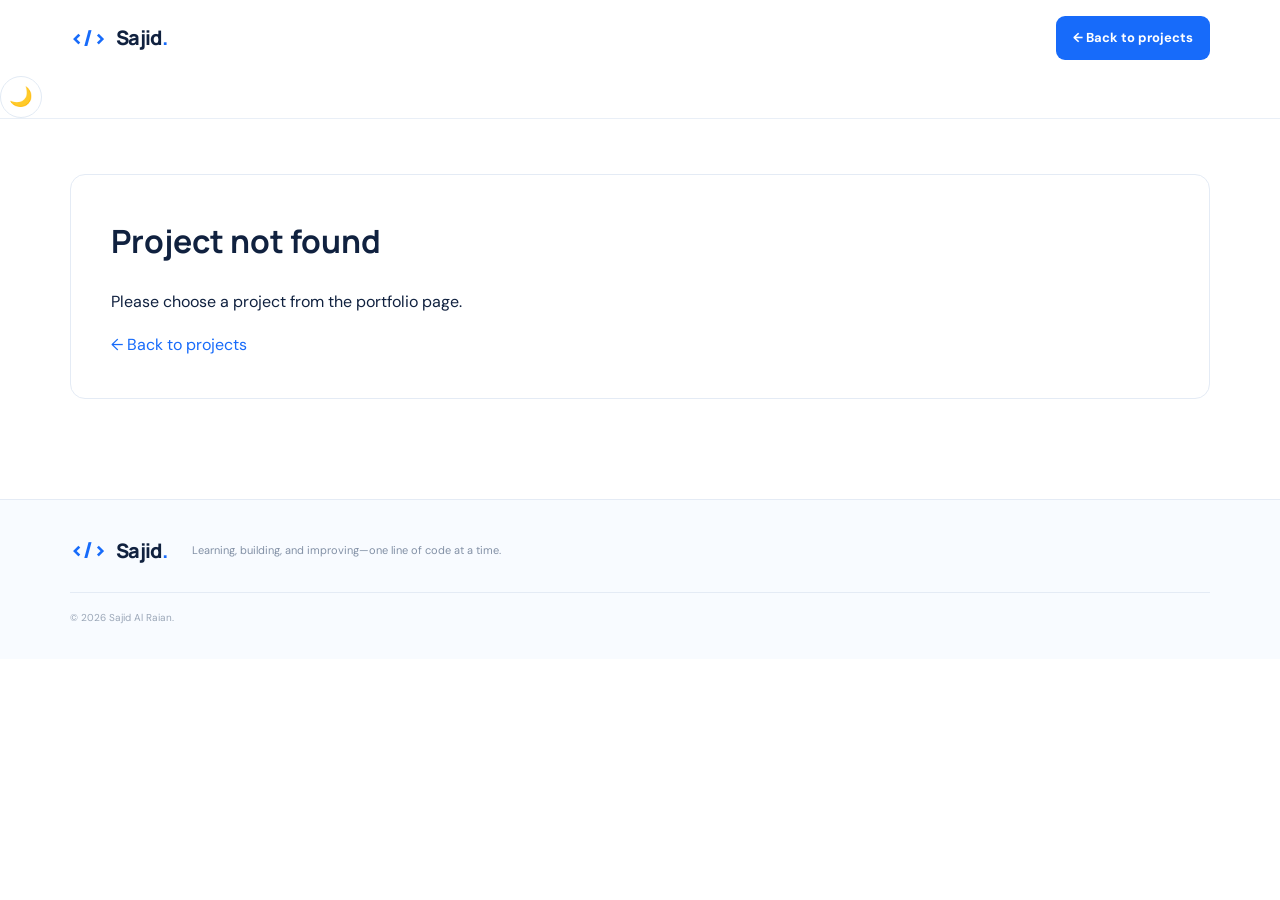
==== project.html @ 1d6a9774 "Add resume section and dark mode" ====
<!doctype html>
<html lang="en">
  <head>
    <meta charset="utf-8" />
    <meta name="viewport" content="width=device-width, initial-scale=1" />
    <meta name="theme-color" content="#ffffff" />
    <title>Project Details | Sajid Al Raian</title>
    <link
      href="https://fonts.googleapis.com/css2?family=DM+Sans:wght@400;500;600;700&family=Manrope:wght@400;500;600;700;800&display=swap"
      rel="stylesheet"
    />
    <script>
  (function () {
    try {
      const saved = localStorage.getItem("sajid-portfolio-theme");

      const theme =
        saved === "light" || saved === "dark"
          ? saved
          : window.matchMedia("(prefers-color-scheme: dark)").matches
            ? "dark"
            : "light";

      document.documentElement.dataset.theme = theme;
    } catch (error) {
      document.documentElement.dataset.theme = "light";
    }
  })();
</script>
    <link rel="stylesheet" href="styles.css" />
  </head>
  <body>
    <header class="header">
      <nav class="nav container" aria-label="Main navigation">
        <a class="brand" href="index.html" aria-label="Back to portfolio"
          ><span class="brand-mark">&lt;/&gt;</span
          ><span>Sajid<span class="brand-dot">.</span></span></a
        ><a class="nav-cta" href="index.html#projects">← Back to projects</a>
      </nav>
      <button
  class="theme-toggle"
  id="themeToggle"
  type="button"
  aria-label="Switch to dark mode"
  title="Switch theme"
>
  <span id="themeIcon" aria-hidden="true">🌙</span>
</button>
    </header>
    <main class="project-detail-page">
      <div class="container" id="projectDetail">
        <a class="back-link" href="index.html#projects">← All projects</a>
        <div class="detail-hero">
          <span class="section-kicker">PROJECT DEEP DIVE</span>
          <h1 id="detailTitle">Project details</h1>
          <p id="detailSummary"></p>
          <div id="detailTags" class="project-tags"></div>
          <div class="detail-actions">
            <a
              class="btn btn-primary"
              id="repoLink"
              href="#"
              target="_blank"
              rel="noreferrer"
              >GitHub repository ↗</a
            ><a class="btn btn-outline" href="index.html#contact"
              >Discuss this project</a
            >
          </div>
        </div>
        <div class="detail-layout">
          <section class="detail-main">
            <article class="detail-block">
              <span class="section-kicker">01 / OVERVIEW</span>
              <h2>What it does</h2>
              <p id="detailDescription"></p>
            </article>
            <article class="detail-block">
              <span class="section-kicker">02 / TECHNOLOGY</span>
              <h2>Stack & tools</h2>
              <p id="detailStack"></p>
              <p class="detail-note">
                The repository is the source of truth for the exact
                implementation. Check its README and package files for confirmed
                dependencies.
              </p>
            </article>
            <article class="detail-block">
              <span class="section-kicker">03 / BUILD NOTES</span>
              <h2>Challenges to explore</h2>
              <p id="detailChallenges"></p>
            </article>
            <article class="detail-block">
              <span class="section-kicker">04 / NEXT STEPS</span>
              <h2>Potential improvements</h2>
              <p id="detailFuture"></p>
            </article>
          </section>
          <aside class="detail-aside">
            <div class="aside-card">
              <span class="section-kicker">PROJECT LINKS</span>
              <h3>Explore the code</h3>
              <p>
                Review the repository for implementation details, screenshots,
                and setup instructions.
              </p>
              <a
                class="text-link"
                id="repoLinkText"
                href="#"
                target="_blank"
                rel="noreferrer"
                >Open GitHub repository ↗</a
              >
              <div class="aside-divider"></div>
              <span class="section-kicker">LIVE DEMO</span>
              <p id="liveNote">
                A live deployment link has not been provided yet.
              </p>
              <a class="text-link" href="index.html#contact"
                >Ask me about the project ↗</a
              >
            </div>
            <div class="aside-card aside-blue">
              <span class="section-kicker">LEARNING IN PUBLIC</span>
              <h3>Built as part of my developer journey.</h3>
              <p>
                I'm improving these projects as I learn more about building
                polished, reliable web applications.
              </p>
            </div>
          </aside>
        </div>
      </div>
    </main>
    <footer class="footer">
      <div class="container footer-inner">
        <a class="brand" href="index.html" aria-label="Back to portfolio"
          ><span class="brand-mark">&lt;/&gt;</span
          ><span>Sajid<span class="brand-dot">.</span></span></a
        >
        <p>Learning, building, and improving—one line of code at a time.</p>
        <small>© <span id="year"></span> Sajid Al Raian.</small>
      </div>
    </footer>
    <script src="project.js"></script>
    <script src="script.js"></script>
  </body>
</html>
---- styles.css ----
:root{--blue:#176bfa;--blue-dark:#1154d8;--ink:#10213f;--muted:#66758e;--line:#e4ebf5;--pale:#f4f8ff;--white:#fff;--shadow:0 18px 55px rgba(22,68,130,.08)}*{box-sizing:border-box}html{scroll-behavior:smooth;scroll-padding-top:90px}body{margin:0;background:#fff;color:var(--ink);font-family:"DM Sans",sans-serif;line-height:1.65}h1,h2,h3,p{margin-top:0}h1,h2,h3,.brand{font-family:Manrope,sans-serif}a{color:inherit;text-decoration:none}button,input,textarea{font:inherit}.container{width:min(1140px,calc(100% - 48px));margin:auto}.header{position:sticky;top:0;z-index:50;background:rgba(255,255,255,.9);backdrop-filter:blur(18px);border-bottom:1px solid rgba(228,235,245,.8)}.nav{height:76px;display:flex;align-items:center;justify-content:space-between;gap:24px}.brand{font-size:20px;font-weight:800;display:flex;align-items:center;gap:10px;letter-spacing:-.7px}.brand-mark{color:var(--blue);font-size:22px}.brand-dot,.gradient-text{color:var(--blue)}.nav-links{display:flex;align-items:center;gap:25px}.nav-links a{font-size:13px;color:#50617d;font-weight:600;transition:color .2s}.nav-links a:hover,.nav-links a.active{color:var(--blue)}.nav-cta{font-size:13px;font-weight:700;color:white;background:var(--blue);padding:11px 17px;border-radius:9px;white-space:nowrap}.nav-cta span{margin-left:7px}.menu-toggle{display:none;border:0;background:none;padding:8px}.menu-toggle span{display:block;width:23px;height:2px;background:var(--ink);margin:5px}.section{padding:100px 0}.hero{padding:76px 0 28px;background:radial-gradient(ellipse at 82% 35%,#edf5ff 0,rgba(245,249,255,.7) 24%,transparent 53%),linear-gradient(180deg,#fff,#fbfdff)}.hero-grid{display:grid;grid-template-columns:1.08fr .92fr;align-items:center;gap:65px;min-height:465px}.eyebrow,.section-kicker{font-size:11px;letter-spacing:1.7px;font-weight:800;color:var(--blue)}.eyebrow{display:flex;align-items:center;gap:9px;margin-bottom:22px}.status-dot{width:7px;height:7px;background:#35c98b;border-radius:50%;box-shadow:0 0 0 4px #e6fbf2}.hero h1{font-size:clamp(46px,6vw,76px);line-height:1.04;letter-spacing:-4px;margin:0 0 16px;font-weight:800}.hero h2{font-size:19px;font-weight:700;margin-bottom:14px}.hero-intro{max-width:510px;font-size:16px;color:var(--muted);line-height:1.85}.hero-actions{display:flex;gap:12px;flex-wrap:wrap;margin:26px 0}.btn{display:inline-flex;align-items:center;justify-content:center;gap:12px;border:1px solid transparent;border-radius:9px;padding:13px 19px;font-size:13px;font-weight:700;cursor:pointer;transition:transform .2s,box-shadow .2s,background .2s}.btn:hover{transform:translateY(-2px)}.btn-primary{background:var(--blue);color:white;box-shadow:0 8px 18px #176bfa25}.btn-primary:hover{background:var(--blue-dark);box-shadow:0 12px 24px #176bfa30}.btn-outline{border-color:#cbd9ed;color:var(--ink);background:#fff}.btn-outline:hover{border-color:var(--blue);color:var(--blue)}.social-row{display:flex;align-items:center;gap:10px}.social-row>a{width:34px;height:34px;border:1px solid var(--line);border-radius:10px;display:grid;place-items:center;font-weight:800;font-size:12px;color:#28476f;background:#fff}.social-row>a:hover{color:var(--blue);border-color:#a9c8ff}.social-caption{font-size:12px;color:#8490a4;margin-left:5px}.hero-visual{height:430px;position:relative;display:flex;align-items:center;justify-content:center}.photo-frame{width:min(330px,76%);height:385px;position:relative;z-index:2;border-radius:48% 48% 30px 30px;overflow:hidden;border:8px solid #fff;box-shadow:0 25px 65px rgba(31,82,153,.16);background:#e7f1ff}.photo-frame img{width:100%;height:100%;object-fit:cover;object-position:center 22%}.orbit{position:absolute;border:1px solid #cfe1ff;border-radius:50%;transform:rotate(-25deg)}.orbit-one{width:430px;height:300px}.orbit-two{width:380px;height:350px;transform:rotate(48deg);border-style:dashed}.floating-card{position:absolute;z-index:3;display:flex;align-items:center;gap:11px;background:#fff;padding:13px 15px;border:1px solid #edf1f8;border-radius:13px;box-shadow:var(--shadow)}.floating-card strong,.floating-card small{display:block}.floating-card strong{font-size:11px}.floating-card small{font-size:10px;color:var(--muted);margin-top:2px}.card-code{left:-4px;top:73px}.card-stack{right:-8px;bottom:54px}.mini-icon,.stack-badge{width:34px;height:34px;border-radius:10px;display:grid;place-items:center;background:#edf4ff;color:var(--blue);font-size:13px;font-weight:800}.decor{position:absolute;color:#6fa4ff;font-size:26px}.decor-a{right:30px;top:55px}.decor-b{left:24px;bottom:70px}.hero-bottom{display:flex;justify-content:space-between;color:#9aa7bb;font-size:10px;letter-spacing:1.3px;font-weight:700;margin-top:48px}.scroll-note b{color:var(--blue);font-size:15px;margin-left:8px}.section-heading{margin-bottom:38px}.section-heading h2,.contact-copy h2{font-size:clamp(34px,4vw,48px);line-height:1.17;letter-spacing:-1.8px;margin:12px 0}.section-heading p{color:var(--muted);max-width:570px;margin-bottom:0}.centered{text-align:center}.centered p{margin-left:auto;margin-right:auto}.about-section{border-top:1px solid #f1f4f9}.about-grid{display:grid;grid-template-columns:1.1fr .9fr;gap:85px}.about-text p{color:var(--muted);font-size:14px;line-height:1.9}.about-text .lead{font-size:18px;line-height:1.8;color:#263a59;font-weight:600}.text-link{display:inline-flex;gap:10px;align-items:center;color:var(--blue);font-weight:700;font-size:13px;margin-top:10px}.traits{background:#f7faff;border:1px solid #edf2fb;border-radius:18px;padding:24px 26px;display:flex;flex-direction:column;justify-content:center;gap:22px}.trait{display:flex;gap:16px;align-items:flex-start}.trait-icon{width:42px;height:42px;flex:0 0 42px;border-radius:13px;background:white;border:1px solid #e3edff;color:var(--blue);display:grid;place-items:center;font-size:20px}.trait h3{font-size:14px;margin:0 0 4px}.trait p{font-size:12px;color:var(--muted);margin:0;line-height:1.7}.skills-section{background:#f8fbff}.skills-grid{display:grid;grid-template-columns:repeat(4,1fr);gap:16px}.skill-card{padding:23px;background:#fff;border:1px solid var(--line);border-radius:15px;min-height:190px;transition:transform .2s,box-shadow .2s}.skill-card:hover,.project-card:hover{transform:translateY(-4px);box-shadow:var(--shadow)}.skill-card-head{display:flex;align-items:center;gap:11px;margin-bottom:19px}.skill-icon{width:35px;height:35px;display:grid;place-items:center;background:#edf4ff;color:var(--blue);border-radius:10px;font-size:19px}.skill-card h3{font-size:14px;margin:0}.chips,.project-tags{display:flex;gap:7px;flex-wrap:wrap}.chips span,.project-tags span{background:#f2f6fc;color:#536681;border:1px solid #e8eef7;border-radius:6px;padding:5px 8px;font-size:10px;font-weight:600}.skills-note{margin:24px 0 0;text-align:center;font-size:12px;color:#77869d}.skills-note span{color:var(--blue);margin-right:7px}.timeline-grid{display:grid;grid-template-columns:1fr 1fr;gap:25px}.column-title{font-size:17px;display:flex;align-items:center;gap:10px;margin-bottom:18px}.column-title span{color:var(--blue);font-size:20px}.timeline-card{position:relative;border:1px solid var(--line);border-radius:14px;padding:25px 25px 25px 30px;margin-left:5px}.timeline-card:before{content:"";position:absolute;left:12px;top:32px;bottom:30px;width:1px;background:#dce8fa}.timeline-dot{position:absolute;left:7px;top:28px;width:11px;height:11px;background:var(--blue);border:3px solid #e6f0ff;border-radius:50%}.timeline-date{font-size:10px;letter-spacing:1px;font-weight:800;color:var(--blue)}.timeline-card h3{font-size:16px;margin:9px 0 4px}.timeline-place{font-size:12px!important;font-weight:700;color:#455b7c!important;margin-bottom:14px!important}.timeline-card p{font-size:12px;color:var(--muted);line-height:1.8}.tag{display:inline-block;background:#eaf8f1;color:#21845c;border-radius:5px;padding:5px 8px;font-size:10px;font-weight:700}.projects-section{background:#f8fbff}.projects-heading{display:flex;justify-content:space-between;align-items:end;gap:20px}.project-count{font-size:10px;letter-spacing:1.2px;color:#8190a7;font-weight:800;white-space:nowrap;margin-bottom:48px}.project-count b{color:var(--blue);font-size:17px;margin-left:8px}.projects-grid{display:grid;grid-template-columns:repeat(3,1fr);gap:20px}.project-card{border:1px solid var(--line);background:#fff;border-radius:16px;overflow:hidden;transition:transform .2s,box-shadow .2s}.project-art{height:190px;position:relative;overflow:hidden;padding:20px;display:flex;align-items:center;justify-content:center}.art-market{background:linear-gradient(135deg,#e8f1ff,#c9ddff)}.art-fit{background:linear-gradient(135deg,#e6faf3,#c9f1e2)}.art-dev{background:linear-gradient(135deg,#f0eaff,#dcd0ff)}.art-label{position:absolute;top:18px;left:19px;font-size:10px;letter-spacing:1.5px;font-weight:800;color:#4e6591}.art-number{position:absolute;bottom:15px;left:19px;font-size:9px;letter-spacing:1px;font-weight:800;color:#7185a5}.market-ui{background:#fff;width:180px;height:100px;border-radius:12px;padding:13px;box-shadow:0 15px 35px #3766a51a;position:relative}.market-dot{display:block;width:18px;height:18px;border-radius:6px;background:#176bfa;margin-bottom:12px}.market-line{display:block;height:5px;width:100px;border-radius:5px;background:#e4ebf5;margin:7px 0}.market-line.short{width:65px}.market-price{position:absolute;right:15px;bottom:18px;width:35px;height:35px;border-radius:10px;background:#eaf8f1;color:#20a16a;display:grid;place-items:center;font-size:19px;font-weight:800}.fit-ui{display:flex;align-items:center;gap:20px}.fit-ring{width:90px;height:90px;border:7px solid #4bc89a;border-left-color:#b7e9d8;border-radius:50%;display:flex;align-items:center;justify-content:center;flex-direction:column;background:#fff}.fit-ring strong{font-size:19px}.fit-ring small{font-size:7px;color:#6d8e84}.fit-bars{display:flex;align-items:end;gap:6px;height:58px}.fit-bars i{width:11px;border-radius:5px;background:#49bf91;height:45%}.fit-bars i:nth-child(2){height:85%}.fit-bars i:nth-child(3){height:65%}.dev-ui{display:flex;align-items:center;gap:6px;flex-wrap:wrap;justify-content:center;max-width:260px}.dev-ui span{background:#fff;padding:10px 11px;border-radius:8px;font-size:10px;font-weight:800;box-shadow:0 8px 20px #6e4eb21a}.dev-ui b{color:#7c61cb}.project-content{padding:22px}.project-meta{display:flex;justify-content:space-between;font-size:9px;letter-spacing:1.1px;color:#91a0b5;font-weight:800}.project-content h3{font-size:20px;margin:12px 0 8px}.project-content p{font-size:12px;line-height:1.8;color:var(--muted);min-height:42px}.project-tags{margin-bottom:20px}.btn-small{font-size:11px;padding:10px 12px;width:100%;justify-content:space-between}.fine-print{font-size:10px;color:#8794a8;margin-top:15px}.contact-grid{display:grid;grid-template-columns:1fr .9fr;gap:90px;align-items:start}.contact-copy h2{margin-top:14px}.contact-copy>p{max-width:440px;color:var(--muted);font-size:14px;line-height:1.9;margin:20px 0 27px}.contact-detail{display:flex;align-items:center;gap:13px;padding:15px 0;border-bottom:1px solid var(--line)}.contact-icon{width:40px;height:40px;border:1px solid var(--line);border-radius:11px;display:grid;place-items:center;color:var(--blue);font-size:15px;font-weight:800}.contact-detail span:nth-child(2){display:flex;flex-direction:column;min-width:0}.contact-detail small{font-size:9px;letter-spacing:1px;color:#8997ab;font-weight:800}.contact-detail strong{font-size:12px;overflow-wrap:anywhere}.contact-detail>b{margin-left:auto;color:var(--blue)}.contact-form{border:1px solid var(--line);border-radius:18px;padding:30px;box-shadow:var(--shadow)}.contact-form h3{font-size:21px;margin-bottom:7px}.contact-form>p{font-size:12px;color:var(--muted);margin-bottom:24px}.contact-form label{display:block;font-size:11px;font-weight:700;margin:14px 0 7px}.contact-form input,.contact-form textarea{width:100%;border:1px solid #dfe7f2;background:#fbfdff;border-radius:8px;padding:12px 13px;font-size:12px;outline:none;resize:vertical}.contact-form input:focus,.contact-form textarea:focus{border-color:#7aafff;box-shadow:0 0 0 3px #176bfa12}.submit-btn{width:100%;margin-top:18px}.form-note{display:block;color:#96a1b2;font-size:10px;margin-top:12px;text-align:center}.footer{background:#f8fbff;border-top:1px solid var(--line);padding:32px 0}.footer-inner{display:flex;align-items:center;gap:24px;flex-wrap:wrap}.footer-inner p{font-size:11px;color:#8290a5;margin:0 auto 0 0}.footer-inner>small{width:100%;font-size:10px;color:#9aa6b7;border-top:1px solid var(--line);padding-top:17px}.footer-social{display:flex;gap:16px}.footer-social a{font-size:11px;color:#61718b;font-weight:700}.project-detail-page{padding:55px 0 100px}.back-link{display:inline-block;font-size:12px;color:var(--muted);font-weight:700;margin-bottom:35px}.detail-hero{padding:50px;background:linear-gradient(135deg,#f3f8ff,#fff);border:1px solid var(--line);border-radius:20px}.detail-hero h1{font-size:clamp(38px,5vw,60px);letter-spacing:-2px;line-height:1.1;margin:14px 0}.detail-hero>p{color:var(--muted);max-width:650px}.detail-hero .project-tags{margin:18px 0 25px}.detail-actions{display:flex;gap:12px;flex-wrap:wrap}.detail-layout{display:grid;grid-template-columns:1fr 300px;gap:28px;margin-top:35px}.detail-block{padding:28px 0;border-bottom:1px solid var(--line)}.detail-block h2{font-size:25px;margin:9px 0 12px}.detail-block p{font-size:14px;color:var(--muted);line-height:1.9}.detail-note{padding:13px 15px;background:#f5f8fd;border-radius:9px;font-size:11px!important}.aside-card{padding:23px;border:1px solid var(--line);border-radius:14px;margin-bottom:16px}.aside-card h3{font-size:18px;margin:12px 0 8px}.aside-card p{font-size:12px;color:var(--muted);line-height:1.8}.aside-divider{height:1px;background:var(--line);margin:20px 0}.aside-blue{background:#f1f6ff;border-color:#e0ebff}.aside-blue h3{font-size:21px}.detail-error{padding:40px;border:1px solid var(--line);border-radius:15px}.detail-error a{color:var(--blue)}@media(max-width:1000px){.nav-links{gap:13px}.nav-links a{font-size:12px}.nav-cta{padding:10px 12px}.hero-grid{gap:30px}.about-grid,.contact-grid{gap:40px}.skills-grid{grid-template-columns:repeat(2,1fr)}.project-content{padding:17px}.project-art{height:170px}}@media(max-width:760px){.container{width:min(100% - 34px,560px)}.section{padding:72px 0}.nav{height:68px}.menu-toggle{display:block;margin-left:auto}.nav-cta{display:none}.nav-links{display:none;position:absolute;top:68px;left:0;right:0;padding:16px 22px 22px;background:#fff;border-bottom:1px solid var(--line);box-shadow:0 15px 25px #10213f0b;flex-direction:column;align-items:stretch;gap:0}.nav-links.open{display:flex}.nav-links a{padding:11px 4px;font-size:14px}.hero{padding-top:50px}.hero-grid{grid-template-columns:1fr;gap:12px}.hero h1{font-size:56px;letter-spacing:-3px}.hero-visual{height:370px;grid-row:1}.hero-copy{grid-row:2}.photo-frame{height:330px;width:260px}.orbit-one{width:340px;height:250px}.orbit-two{width:300px;height:280px}.card-code{left:0;top:50px}.card-stack{right:0;bottom:45px}.hero-bottom{margin-top:30px;font-size:8px}.about-grid,.timeline-grid,.contact-grid,.detail-layout{grid-template-columns:1fr;gap:28px}.about-grid{gap:30px}.skills-grid{gap:12px}.skill-card{padding:17px}.projects-heading{align-items:start}.project-count{margin-top:10px;font-size:9px}.projects-grid{grid-template-columns:1fr;max-width:480px;margin:auto}.project-art{height:205px}.project-content p{min-height:0}.contact-grid{gap:35px}.contact-form{padding:23px}.footer-inner{gap:14px}.footer-inner p{width:100%;order:3}.footer-social{margin-left:auto}.detail-hero{padding:28px 23px}.project-detail-page{padding-top:35px}.detail-layout{gap:15px}}@media(max-width:420px){.hero h1{font-size:48px}.hero-visual{height:330px}.photo-frame{height:300px;width:230px}.floating-card{padding:10px}.floating-card strong{font-size:10px}.floating-card small{font-size:9px}.card-code{left:-5px}.card-stack{right:-5px}.skills-grid{grid-template-columns:1fr}.skill-card{min-height:0}.hero-bottom .scroll-note{display:none}.section-heading h2,.contact-copy h2{font-size:35px}.project-count{display:none}.footer-social{margin-left:0}}


/* Portfolio polish: subtle motion, focus visibility, and reduced-motion support */
html { scroll-behavior: smooth; }
:focus-visible { outline: 3px solid rgba(37, 99, 235, .7); outline-offset: 4px; border-radius: 6px; }
.btn, .nav-cta, .project-card, .social-row a, .nav-links a { transition: transform .22s ease, box-shadow .22s ease, color .22s ease, background-color .22s ease, border-color .22s ease; }
.btn:hover, .nav-cta:hover { transform: translateY(-2px); }
.project-card:hover { transform: translateY(-5px); }
.photo-frame { animation: portrait-float 6s ease-in-out infinite; }
.orbit-one { animation: orbit-turn 24s linear infinite; }
.orbit-two { animation: orbit-turn 32s linear infinite reverse; }
.floating-card { animation: card-float 5s ease-in-out infinite; }
.card-stack { animation-delay: -2.4s; }
@keyframes portrait-float { 0%,100% { transform: translateY(0); } 50% { transform: translateY(-7px); } }
@keyframes orbit-turn { to { transform: rotate(360deg); } }
@keyframes card-float { 0%,100% { translate: 0 0; } 50% { translate: 0 -5px; } }
@media (prefers-reduced-motion: reduce) {
  *, *::before, *::after { scroll-behavior: auto !important; animation-duration: .01ms !important; animation-iteration-count: 1 !important; transition-duration: .01ms !important; }
}
/* Project screenshot previews */
.project-preview {
display: block;
width: 100%;
aspect-ratio: 16 / 9;
overflow: hidden;
background: #f1f5f9;
border-radius: 12px;
}

.project-preview img {
display: block;
width: 100%;
height: 100%;
object-fit: cover;
transition: transform 0.35s ease;
}

.project-preview:hover img {
transform: scale(1.04);
}

/* Project action buttons */
.project-buttons {
display: flex;
align-items: center;
flex-wrap: wrap;
gap: 10px;
margin-top: 18px;
}

.project-buttons .btn {
text-align: center;
justify-content: center;
}

.project-buttons .text-link {
display: inline-flex;
align-items: center;
gap: 5px;
margin-top: 5px;
}

/* Respect reduced-motion preferences */
@media (prefers-reduced-motion: reduce) {
.project-preview img {
transition: none;
}

.project-preview:hover img {
transform: none;
}
}
.detail-project-image {
  display: block;
  width: 100%;
  max-width: 900px;
  height: auto;
  aspect-ratio: 16 / 9;
  object-fit: cover;
  border-radius: 16px;
  margin: 24px 0;
  border: 1px solid #e2e8f0;
  box-shadow: 0 12px 32px rgba(15, 23, 42, 0.08);
}

@media (prefers-reduced-motion: reduce) {
  .detail-project-image {
    scroll-behavior: auto;
  }
}
/* ==============================
   RESUME SECTION
============================== */

.resume-section {
  overflow: hidden;
}

.resume-card {
  display: grid;
  grid-template-columns: 1.1fr 0.9fr;
  align-items: center;
  gap: 50px;
  padding: 55px;
  background: linear-gradient(135deg, #f4f8ff 0%, #ffffff 100%);
  border: 1px solid #e1eaf7;
  border-radius: 26px;
  position: relative;
  isolation: isolate;
}

.resume-content {
  position: relative;
  z-index: 2;
}

.resume-content h2 {
  font-family: "Manrope", sans-serif;
  font-size: clamp(2rem, 4vw, 3rem);
  line-height: 1.2;
  margin: 14px 0 18px;
  color: #123b66;
}

.resume-content > p {
  color: #596579;
  font-size: 1rem;
  line-height: 1.8;
  max-width: 540px;
}

.resume-highlights {
  display: grid;
  gap: 17px;
  margin: 28px 0;
}

.resume-highlight {
  display: flex;
  align-items: center;
  gap: 14px;
}

.resume-icon {
  display: grid;
  place-items: center;
  flex-shrink: 0;
  width: 44px;
  height: 44px;
  background: #e5efff;
  border-radius: 13px;
  font-size: 20px;
}

.resume-highlight strong,
.resume-highlight small {
  display: block;
}

.resume-highlight strong {
  color: #173d66;
  font-size: 0.95rem;
  margin-bottom: 4px;
}

.resume-highlight small {
  color: #6b7688;
  font-size: 0.83rem;
  line-height: 1.5;
}

.resume-actions {
  display: flex;
  flex-wrap: wrap;
  gap: 12px;
  margin-top: 28px;
}

.resume-actions .btn {
  text-decoration: none;
}

/* Decorative resume preview */

.resume-visual {
  min-height: 420px;
  display: grid;
  place-items: center;
  position: relative;
  padding: 15px;
}

.resume-paper {
  width: min(100%, 330px);
  min-height: 400px;
  padding: 28px 24px;
  background: #fff;
  border: 1px solid #e5eaf1;
  border-radius: 12px;
  box-shadow: 0 25px 65px rgba(28, 70, 120, 0.13);
  transform: rotate(2deg);
}

.resume-paper-header {
  display: flex;
  align-items: center;
  gap: 12px;
}

.resume-avatar {
  display: grid;
  place-items: center;
  width: 48px;
  height: 48px;
  background: #eaf3ff;
  border-radius: 12px;
  color: #1769aa;
  font-weight: 800;
  font-size: 15px;
}

.resume-paper-header strong,
.resume-paper-header span {
  display: block;
}

.resume-paper-header strong {
  color: #153c66;
  font-family: "Manrope", sans-serif;
  font-size: 13px;
  margin-bottom: 5px;
}

.resume-paper-header span {
  color: #718096;
  font-size: 7px;
  letter-spacing: 0.5px;
}

.resume-paper-line {
  height: 3px;
  background: #1769aa;
  margin: 20px 0;
  border-radius: 5px;
}

.resume-paper-section {
  display: grid;
  gap: 7px;
  margin-bottom: 22px;
}

.resume-paper-section span {
  display: block;
  height: 5px;
  background: #edf1f6;
  border-radius: 4px;
}

.resume-paper-section span:nth-child(2) {
  width: 85%;
}

.resume-paper-section span:nth-child(3) {
  width: 65%;
}

.resume-paper-heading {
  color: #1769aa;
  font-size: 9px;
  font-weight: 800;
  letter-spacing: 0.7px;
  margin: 19px 0 10px;
}

.resume-paper-tags {
  display: flex;
  flex-wrap: wrap;
  gap: 6px;
}

.resume-paper-tags span {
  padding: 5px 7px;
  border-radius: 5px;
  background: #edf5ff;
  color: #285987;
  font-size: 8px;
}

.resume-paper-project {
  display: flex;
  align-items: flex-start;
  gap: 10px;
  margin: 12px 0;
}

.resume-paper-project i {
  display: block;
  width: 7px;
  height: 7px;
  margin-top: 3px;
  background: #1769aa;
  border-radius: 50%;
  flex-shrink: 0;
}

.resume-paper-project div {
  flex: 1;
  display: grid;
  gap: 6px;
}

.resume-paper-project div span {
  display: block;
  height: 5px;
  background: #edf1f6;
  border-radius: 4px;
}

.resume-paper-project div span:first-child {
  width: 75%;
}

.resume-paper-project div span:last-child {
  width: 95%;
}

.resume-paper-footer {
  display: flex;
  justify-content: space-between;
  border-top: 1px solid #e6ebf2;
  padding-top: 12px;
  margin-top: 23px;
  color: #758197;
  font-size: 8px;
  font-weight: 700;
  letter-spacing: 0.5px;
}

.resume-floating-badge {
  display: flex;
  align-items: center;
  gap: 10px;
  position: absolute;
  right: -5px;
  bottom: 35px;
  padding: 13px 17px;
  background: #fff;
  border: 1px solid #e4ebf5;
  border-radius: 13px;
  box-shadow: 0 12px 35px rgba(25, 60, 100, 0.12);
}

.resume-floating-badge > span {
  display: grid;
  place-items: center;
  width: 31px;
  height: 31px;
  border-radius: 50%;
  background: #e1f8ec;
  color: #17824d;
  font-weight: 800;
}

.resume-floating-badge strong,
.resume-floating-badge small {
  display: block;
}

.resume-floating-badge strong {
  color: #173d66;
  font-size: 12px;
}

.resume-floating-badge small {
  color: #7b8798;
  font-size: 10px;
  margin-top: 3px;
}

/* Tablet */

@media (max-width: 900px) {
  .resume-card {
    grid-template-columns: 1fr;
    gap: 25px;
    padding: 38px;
  }

  .resume-visual {
    min-height: 400px;
  }

  .resume-floating-badge {
    right: 2%;
  }
}

/* Mobile */

@media (max-width: 600px) {
  .resume-card {
    padding: 25px 20px;
    border-radius: 20px;
  }

  .resume-content h2 {
    font-size: 2rem;
  }

  .resume-content > p {
    font-size: 0.92rem;
  }

  .resume-actions {
    flex-direction: column;
  }

  .resume-actions .btn {
    width: 100%;
    justify-content: center;
    text-align: center;
  }

  .resume-visual {
    min-height: 370px;
    padding: 10px 0;
  }

  .resume-paper {
    width: min(100%, 300px);
    min-height: 365px;
    padding: 22px 19px;
  }

  .resume-floating-badge {
    right: -4px;
    bottom: 15px;
  }
}
/* =====================================
   DARK MODE THEME
===================================== */

:root {
  color-scheme: light;

  --page-bg: #ffffff;
  --section-bg: #f7faff;
  --card-bg: #ffffff;
  --text-primary: #172b45;
  --text-secondary: #64748b;
  --border-color: #e2eaf4;
  --header-bg: rgba(255, 255, 255, 0.92);
  --soft-blue: #edf5ff;
  --shadow-color: rgba(23, 59, 102, 0.08);
}

html[data-theme="dark"] {
  color-scheme: dark;

  --page-bg: #0b1220;
  --section-bg: #101b2d;
  --card-bg: #162338;
  --text-primary: #e7eef9;
  --text-secondary: #a8b7cc;
  --border-color: #293951;
  --header-bg: rgba(11, 18, 32, 0.94);
  --soft-blue: #1b2d47;
  --shadow-color: rgba(0, 0, 0, 0.2);
}

/* Smooth theme transition */

body,
.header,
.nav,
.section,
.about-section,
.skills-section,
.project-card,
.skill-card,
.trait,
.timeline-card,
.contact-form,
.contact-detail,
.resume-card,
.resume-paper,
.footer {
  transition:
    background-color 0.25s ease,
    color 0.25s ease,
    border-color 0.25s ease,
    box-shadow 0.25s ease;
}

/* Page backgrounds */

html[data-theme="dark"],
html[data-theme="dark"] body {
  background: var(--page-bg);
  color: var(--text-primary);
}

html[data-theme="dark"] .header {
  background: var(--header-bg);
  border-color: var(--border-color);
}

html[data-theme="dark"] .section {
  background-color: var(--page-bg);
}

html[data-theme="dark"] .about-section,
html[data-theme="dark"] .skills-section,
html[data-theme="dark"] .projects-section {
  background-color: var(--section-bg);
}

/* Typography */

html[data-theme="dark"] h1,
html[data-theme="dark"] h2,
html[data-theme="dark"] h3,
html[data-theme="dark"] .brand,
html[data-theme="dark"] .nav-links a {
  color: var(--text-primary);
}

html[data-theme="dark"] p,
html[data-theme="dark"] .hero-intro,
html[data-theme="dark"] .section-heading > p,
html[data-theme="dark"] .about-text p,
html[data-theme="dark"] .trait p,
html[data-theme="dark"] .timeline-card p,
html[data-theme="dark"] .contact-copy > p {
  color: var(--text-secondary);
}

/* Navigation */

.nav-actions {
  display: flex;
  align-items: center;
  gap: 12px;
}

.theme-toggle {
  display: inline-grid;
  place-items: center;
  width: 42px;
  height: 42px;
  flex-shrink: 0;
  padding: 0;
  border: 1px solid var(--border-color);
  border-radius: 50%;
  background: var(--card-bg);
  color: var(--text-primary);
  cursor: pointer;
  font-size: 19px;
  transition:
    transform 0.2s ease,
    background-color 0.25s ease,
    border-color 0.25s ease;
}

.theme-toggle:hover {
  transform: rotate(12deg) scale(1.05);
}

.theme-toggle:focus-visible {
  outline: 3px solid #60a5fa;
  outline-offset: 3px;
}

/* Cards */

html[data-theme="dark"] .trait,
html[data-theme="dark"] .skill-card,
html[data-theme="dark"] .timeline-card,
html[data-theme="dark"] .project-card,
html[data-theme="dark"] .contact-form,
html[data-theme="dark"] .contact-detail {
  background: var(--card-bg);
  color: var(--text-primary);
  border-color: var(--border-color);
  box-shadow: 0 12px 35px var(--shadow-color);
}

html[data-theme="dark"] .trait-icon,
html[data-theme="dark"] .skill-icon,
html[data-theme="dark"] .resume-icon {
  background: var(--soft-blue);
}

html[data-theme="dark"] .chips span,
html[data-theme="dark"] .project-tags span {
  background: var(--soft-blue);
  color: #bfdbfe;
  border-color: var(--border-color);
}

html[data-theme="dark"] .project-meta,
html[data-theme="dark"] .timeline-date,
html[data-theme="dark"] .timeline-place,
html[data-theme="dark"] .contact-detail small,
html[data-theme="dark"] .form-note {
  color: var(--text-secondary);
}

/* Resume */

html[data-theme="dark"] .resume-card {
  background: linear-gradient(135deg, #111f33, #162338);
  border-color: var(--border-color);
}

html[data-theme="dark"] .resume-highlight strong {
  color: var(--text-primary);
}

html[data-theme="dark"] .resume-highlight small {
  color: var(--text-secondary);
}

/* Inputs */

html[data-theme="dark"] .contact-form input,
html[data-theme="dark"] .contact-form textarea {
  background: #0b1628;
  color: var(--text-primary);
  border-color: var(--border-color);
}

html[data-theme="dark"] .contact-form input::placeholder,
html[data-theme="dark"] .contact-form textarea::placeholder {
  color: #8192aa;
}

/* Footer */

html[data-theme="dark"] .footer {
  background: #080e19;
  color: var(--text-secondary);
  border-color: var(--border-color);
}

html[data-theme="dark"] .footer p,
html[data-theme="dark"] .footer small {
  color: var(--text-secondary);
}

/* Outline buttons */

html[data-theme="dark"] .btn-outline {
  color: var(--text-primary);
  border-color: var(--border-color);
}

html[data-theme="dark"] .btn-outline:hover {
  background: var(--soft-blue);
}

/* Mobile navigation */

@media (max-width: 768px) {
  .nav-actions {
    gap: 8px;
  }

  .theme-toggle {
    width: 38px;
    height: 38px;
    font-size: 17px;
  }
}

/* Respect reduced-motion preferences */

@media (prefers-reduced-motion: reduce) {
  body,
  .header,
  .nav,
  .section,
  .project-card,
  .skill-card,
  .theme-toggle {
    transition: none;
  }
}/* Project detail page — dark mode */

html[data-theme="dark"] .detail-hero,
html[data-theme="dark"] .detail-content,
html[data-theme="dark"] .detail-sidebar,
html[data-theme="dark"] .detail-section,
html[data-theme="dark"] .detail-card {
  background-color: var(--card-bg);
  color: var(--text-primary);
  border-color: var(--border-color);
}

html[data-theme="dark"] .detail-hero p,
html[data-theme="dark"] .detail-content p,
html[data-theme="dark"] .detail-sidebar p,
html[data-theme="dark"] .detail-section p {
  color: var(--text-secondary);
}

html[data-theme="dark"] .detail-tags span,
html[data-theme="dark"] .detail-tag {
  background-color: var(--soft-blue);
  color: var(--text-primary);
  border-color: var(--border-color);
}

html[data-theme="dark"] .detail-error {
  background-color: var(--page-bg);
  color: var(--text-primary);
}
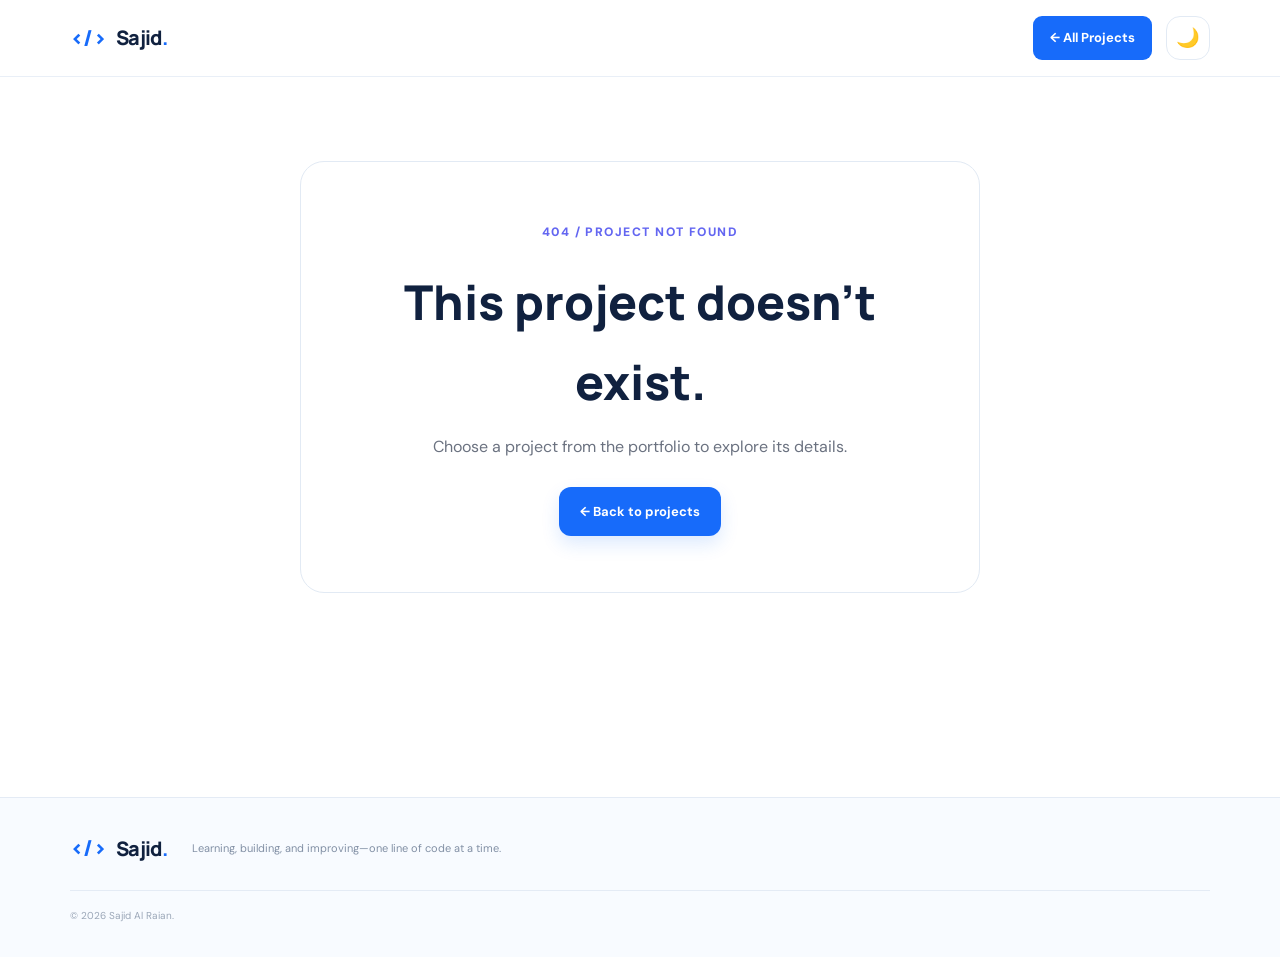
==== commit 5c79a9df: "fiexed" ====
--- a/project.html
+++ b/project.html
@@ -1,149 +1,315 @@
 <!doctype html>
 <html lang="en">
   <head>
-    <meta charset="utf-8" />
-    <meta name="viewport" content="width=device-width, initial-scale=1" />
-    <meta name="theme-color" content="#ffffff" />
+    <meta charset="UTF-8" />
+
+    <meta
+      name="viewport"
+      content="width=device-width, initial-scale=1"
+    />
+
+    <meta
+      name="description"
+      content="Explore Sajid Al Raian's web development projects, project previews, live demos, and GitHub repositories."
+    />
+
+    <meta name="theme-color" content="#0b1020" />
+
     <title>Project Details | Sajid Al Raian</title>
+
+    <link rel="preconnect" href="https://fonts.googleapis.com" />
+    <link
+      rel="preconnect"
+      href="https://fonts.gstatic.com"
+      crossorigin
+    />
+
     <link
       href="https://fonts.googleapis.com/css2?family=DM+Sans:wght@400;500;600;700&family=Manrope:wght@400;500;600;700;800&display=swap"
       rel="stylesheet"
     />
+
     <script>
-  (function () {
-    try {
-      const saved = localStorage.getItem("sajid-portfolio-theme");
-
-      const theme =
-        saved === "light" || saved === "dark"
-          ? saved
-          : window.matchMedia("(prefers-color-scheme: dark)").matches
-            ? "dark"
-            : "light";
-
-      document.documentElement.dataset.theme = theme;
-    } catch (error) {
-      document.documentElement.dataset.theme = "light";
-    }
-  })();
-</script>
+      (function () {
+        try {
+          const saved = localStorage.getItem("sajid-portfolio-theme");
+
+          const theme =
+            saved === "light" || saved === "dark"
+              ? saved
+              : window.matchMedia("(prefers-color-scheme: dark)").matches
+                ? "dark"
+                : "light";
+
+          document.documentElement.dataset.theme = theme;
+        } catch (error) {
+          document.documentElement.dataset.theme = "light";
+        }
+      })();
+    </script>
+
     <link rel="stylesheet" href="styles.css" />
   </head>
+
   <body>
-    <header class="header">
+    <header class="header project-header">
       <nav class="nav container" aria-label="Main navigation">
-        <a class="brand" href="index.html" aria-label="Back to portfolio"
-          ><span class="brand-mark">&lt;/&gt;</span
-          ><span>Sajid<span class="brand-dot">.</span></span></a
-        ><a class="nav-cta" href="index.html#projects">← Back to projects</a>
+        <a
+          class="brand"
+          href="index.html"
+          aria-label="Sajid Al Raian home"
+        >
+          <span class="brand-mark">&lt;/&gt;</span>
+          <span>Sajid<span class="brand-dot">.</span></span>
+        </a>
+
+        <div class="project-header-actions">
+          <a class="nav-cta" href="index.html#projects">
+            ← All Projects
+          </a>
+
+          <button
+            class="theme-toggle"
+            id="themeToggle"
+            type="button"
+            aria-label="Switch theme"
+            title="Switch theme"
+          >
+            <span id="themeIcon" aria-hidden="true">🌙</span>
+          </button>
+        </div>
       </nav>
-      <button
-  class="theme-toggle"
-  id="themeToggle"
-  type="button"
-  aria-label="Switch to dark mode"
-  title="Switch theme"
->
-  <span id="themeIcon" aria-hidden="true">🌙</span>
-</button>
     </header>
+
     <main class="project-detail-page">
       <div class="container" id="projectDetail">
-        <a class="back-link" href="index.html#projects">← All projects</a>
-        <div class="detail-hero">
-          <span class="section-kicker">PROJECT DEEP DIVE</span>
+        <nav class="project-breadcrumb" aria-label="Breadcrumb">
+          <a href="index.html">Home</a>
+          <span aria-hidden="true">/</span>
+          <a href="index.html#projects">Projects</a>
+          <span aria-hidden="true">/</span>
+          <span id="detailCategory">Project Details</span>
+        </nav>
+
+        <section class="detail-hero">
+          <span class="section-kicker">
+            <span class="status-dot" aria-hidden="true"></span>
+            PROJECT DEEP DIVE
+          </span>
+
           <h1 id="detailTitle">Project details</h1>
-          <p id="detailSummary"></p>
-          <div id="detailTags" class="project-tags"></div>
+
+          <p id="detailSummary" class="detail-summary">
+            Explore this project, its features, and implementation.
+          </p>
+
+          <div
+            id="detailTags"
+            class="project-tags"
+            aria-label="Project categories"
+          ></div>
+
           <div class="detail-actions">
             <a
               class="btn btn-primary"
+              id="liveLink"
+              href="#"
+              target="_blank"
+              rel="noopener noreferrer"
+            >
+              Live Demo ↗
+            </a>
+
+            <a
+              class="btn btn-outline"
               id="repoLink"
               href="#"
               target="_blank"
-              rel="noreferrer"
-              >GitHub repository ↗</a
-            ><a class="btn btn-outline" href="index.html#contact"
-              >Discuss this project</a
+              rel="noopener noreferrer"
             >
+              GitHub Repository ↗
+            </a>
+
+            <a
+              class="btn btn-outline"
+              href="index.html#contact"
+            >
+              Let's Talk
+            </a>
           </div>
-        </div>
+
+          <div class="detail-preview-frame">
+            <div class="preview-toolbar" aria-hidden="true">
+              <div class="preview-dots">
+                <span></span>
+                <span></span>
+                <span></span>
+              </div>
+
+              <span class="preview-toolbar-label">
+                PROJECT PREVIEW
+              </span>
+            </div>
+
+            <img
+              id="detailProjectImage"
+              class="detail-project-image"
+              src="assets/bazardor-preview.png"
+              alt="Project preview"
+              loading="eager"
+              decoding="async"
+            />
+          </div>
+        </section>
+
         <div class="detail-layout">
-          <section class="detail-main">
+          <section class="detail-main" aria-label="Project information">
             <article class="detail-block">
               <span class="section-kicker">01 / OVERVIEW</span>
-              <h2>What it does</h2>
+              <h2>About the project</h2>
+
               <p id="detailDescription"></p>
             </article>
+
             <article class="detail-block">
               <span class="section-kicker">02 / TECHNOLOGY</span>
-              <h2>Stack & tools</h2>
+              <h2>Stack &amp; tools</h2>
+
               <p id="detailStack"></p>
+
               <p class="detail-note">
-                The repository is the source of truth for the exact
-                implementation. Check its README and package files for confirmed
-                dependencies.
+                For confirmed implementation details, check the project's
+                README, package files, and source code.
               </p>
             </article>
+
             <article class="detail-block">
-              <span class="section-kicker">03 / BUILD NOTES</span>
+              <span class="section-kicker">03 / DEVELOPMENT</span>
               <h2>Challenges to explore</h2>
+
               <p id="detailChallenges"></p>
             </article>
+
             <article class="detail-block">
-              <span class="section-kicker">04 / NEXT STEPS</span>
-              <h2>Potential improvements</h2>
+              <span class="section-kicker">04 / ROADMAP</span>
+              <h2>What's next?</h2>
+
               <p id="detailFuture"></p>
             </article>
           </section>
+
           <aside class="detail-aside">
             <div class="aside-card">
               <span class="section-kicker">PROJECT LINKS</span>
-              <h3>Explore the code</h3>
+
+              <h3>Explore the work</h3>
+
               <p>
-                Review the repository for implementation details, screenshots,
-                and setup instructions.
+                Visit the live application or explore the source code
+                to learn more about this project.
               </p>
+
+              <a
+                class="text-link"
+                id="liveLinkText"
+                href="#"
+                target="_blank"
+                rel="noopener noreferrer"
+              >
+                Open live demo ↗
+              </a>
+
+              <div class="aside-divider"></div>
+
               <a
                 class="text-link"
                 id="repoLinkText"
                 href="#"
                 target="_blank"
-                rel="noreferrer"
-                >Open GitHub repository ↗</a
+                rel="noopener noreferrer"
               >
-              <div class="aside-divider"></div>
-              <span class="section-kicker">LIVE DEMO</span>
-              <p id="liveNote">
-                A live deployment link has not been provided yet.
+                View GitHub repository ↗
+              </a>
+            </div>
+
+            <div class="aside-card aside-blue">
+              <span class="section-kicker">MY DEVELOPER JOURNEY</span>
+
+              <h3>Learning by building.</h3>
+
+              <p>
+                I'm continuously learning, building, and improving
+                my skills by creating practical web projects.
               </p>
-              <a class="text-link" href="index.html#contact"
-                >Ask me about the project ↗</a
+
+              <a
+                class="text-link"
+                href="index.html#contact"
               >
+                Get in touch ↗
+              </a>
             </div>
-            <div class="aside-card aside-blue">
-              <span class="section-kicker">LEARNING IN PUBLIC</span>
-              <h3>Built as part of my developer journey.</h3>
+
+            <div class="aside-card">
+              <span class="section-kicker">MORE PROJECTS</span>
+
+              <h3>Explore my portfolio</h3>
+
               <p>
-                I'm improving these projects as I learn more about building
-                polished, reliable web applications.
+                Discover more projects and experiments from my
+                development journey.
               </p>
+
+              <a
+                class="text-link"
+                href="index.html#projects"
+              >
+                Browse all projects ↗
+              </a>
             </div>
           </aside>
         </div>
+
+        <section class="detail-bottom-cta">
+          <span class="section-kicker">HAVE A PROJECT IN MIND?</span>
+
+          <h2>Let's build something meaningful.</h2>
+
+          <p>
+            Interested in my work or want to discuss an idea?
+            Feel free to get in touch.
+          </p>
+
+          <a
+            href="index.html#contact"
+            class="btn btn-primary"
+          >
+            Contact Me ↗
+          </a>
+        </section>
       </div>
     </main>
+
     <footer class="footer">
       <div class="container footer-inner">
-        <a class="brand" href="index.html" aria-label="Back to portfolio"
-          ><span class="brand-mark">&lt;/&gt;</span
-          ><span>Sajid<span class="brand-dot">.</span></span></a
+        <a
+          class="brand"
+          href="index.html"
+          aria-label="Sajid Al Raian home"
         >
+          <span class="brand-mark">&lt;/&gt;</span>
+          <span>Sajid<span class="brand-dot">.</span></span>
+        </a>
+
         <p>Learning, building, and improving—one line of code at a time.</p>
-        <small>© <span id="year"></span> Sajid Al Raian.</small>
+
+        <small>
+          © <span id="year"></span> Sajid Al Raian.
+        </small>
       </div>
     </footer>
+
     <script src="project.js"></script>
     <script src="script.js"></script>
   </body>
-</html>
+</html>
--- a/styles.css
+++ b/styles.css
@@ -717,4 +717,933 @@
 html[data-theme="dark"] .detail-error {
   background-color: var(--page-bg);
   color: var(--text-primary);
+}
+/* ==========================================
+   PREMIUM PROJECT DETAILS PAGE
+   Sajid Al Raian Portfolio
+========================================== */
+
+.project-detail-page {
+  min-height: 80vh;
+  padding: 34px 0 90px;
+}
+
+.project-header .nav {
+  display: flex;
+  align-items: center;
+  justify-content: space-between;
+  gap: 20px;
+}
+
+.project-header-actions {
+  display: flex;
+  align-items: center;
+  gap: 14px;
+}
+
+.theme-toggle {
+  display: inline-flex;
+  align-items: center;
+  justify-content: center;
+  width: 44px;
+  height: 44px;
+  flex-shrink: 0;
+  border: 1px solid var(--border-color, #e5e7eb);
+  border-radius: 14px;
+  background: var(--card-bg, #ffffff);
+  color: var(--text-color, #111827);
+  cursor: pointer;
+  transition:
+    transform 0.2s ease,
+    border-color 0.2s ease,
+    background 0.2s ease;
+}
+
+.theme-toggle:hover {
+  transform: translateY(-2px);
+}
+
+.theme-toggle:focus-visible,
+.project-header a:focus-visible,
+.project-detail-page a:focus-visible {
+  outline: 3px solid #818cf8;
+  outline-offset: 4px;
+}
+
+/* Breadcrumb */
+
+.project-breadcrumb {
+  display: flex;
+  align-items: center;
+  flex-wrap: wrap;
+  gap: 10px;
+  margin-bottom: 28px;
+  font-size: 0.88rem;
+  color: var(--muted-color, #6b7280);
+}
+
+.project-breadcrumb a {
+  color: inherit;
+  text-decoration: none;
+  transition: color 0.2s ease;
+}
+
+.project-breadcrumb a:hover {
+  color: var(--accent-color, #6366f1);
+}
+
+/* Hero */
+
+.detail-hero {
+  position: relative;
+  overflow: hidden;
+  padding: clamp(24px, 5vw, 56px);
+  border: 1px solid var(--border-color, #e5e7eb);
+  border-radius: 28px;
+  background:
+    radial-gradient(
+      circle at 95% 5%,
+      rgba(99, 102, 241, 0.13),
+      transparent 34%
+    ),
+    var(--card-bg, #ffffff);
+  box-shadow: 0 18px 60px rgba(15, 23, 42, 0.06);
+}
+
+.section-kicker {
+  display: inline-flex;
+  align-items: center;
+  gap: 9px;
+  font-size: 0.76rem;
+  font-weight: 800;
+  letter-spacing: 0.12em;
+  line-height: 1.6;
+  text-transform: uppercase;
+  color: var(--accent-color, #6366f1);
+}
+
+.status-dot {
+  width: 8px;
+  height: 8px;
+  border-radius: 50%;
+  background: #22c55e;
+  box-shadow: 0 0 0 4px rgba(34, 197, 94, 0.12);
+}
+
+.detail-hero h1 {
+  max-width: 900px;
+  margin: 18px 0 14px;
+  font-family: "Manrope", sans-serif;
+  font-size: clamp(2.3rem, 6vw, 4.7rem);
+  font-weight: 800;
+  line-height: 1.08;
+  letter-spacing: -0.055em;
+  overflow-wrap: anywhere;
+}
+
+.detail-summary {
+  max-width: 700px;
+  margin: 0;
+  font-size: clamp(1rem, 2vw, 1.18rem);
+  line-height: 1.85;
+  color: var(--muted-color, #6b7280);
+}
+
+/* Tags */
+
+#detailTags {
+  display: flex;
+  flex-wrap: wrap;
+  gap: 9px;
+  margin-top: 22px;
+}
+
+#detailTags span {
+  display: inline-flex;
+  align-items: center;
+  padding: 8px 13px;
+  border: 1px solid var(--border-color, #e5e7eb);
+  border-radius: 999px;
+  background: var(--tag-bg, rgba(99, 102, 241, 0.07));
+  color: var(--text-color, #374151);
+  font-size: 0.8rem;
+  font-weight: 600;
+}
+
+/* Buttons */
+
+.detail-actions {
+  display: flex;
+  flex-wrap: wrap;
+  gap: 12px;
+  margin-top: 28px;
+}
+
+.detail-actions .btn {
+  display: inline-flex;
+  align-items: center;
+  justify-content: center;
+  gap: 8px;
+  min-height: 46px;
+  padding: 12px 19px;
+  border-radius: 12px;
+  font-size: 0.9rem;
+  font-weight: 700;
+  text-align: center;
+  text-decoration: none;
+  transition:
+    transform 0.2s ease,
+    box-shadow 0.2s ease,
+    border-color 0.2s ease;
+}
+
+.detail-actions .btn:hover {
+  transform: translateY(-2px);
+}
+
+.detail-actions .btn-primary:hover {
+  box-shadow: 0 10px 24px rgba(99, 102, 241, 0.2);
+}
+
+/* Preview frame */
+
+.detail-preview-frame {
+  margin-top: 42px;
+  overflow: hidden;
+  border: 1px solid var(--border-color, #e5e7eb);
+  border-radius: 18px;
+  background: var(--preview-bg, #f8fafc);
+}
+
+.preview-toolbar {
+  display: flex;
+  align-items: center;
+  gap: 16px;
+  min-height: 44px;
+  padding: 0 16px;
+  border-bottom: 1px solid var(--border-color, #e5e7eb);
+}
+
+.preview-dots {
+  display: flex;
+  align-items: center;
+  gap: 6px;
+}
+
+.preview-dots span {
+  width: 9px;
+  height: 9px;
+  border-radius: 50%;
+  background: #cbd5e1;
+}
+
+.preview-dots span:first-child {
+  background: #f87171;
+}
+
+.preview-dots span:nth-child(2) {
+  background: #fbbf24;
+}
+
+.preview-dots span:nth-child(3) {
+  background: #4ade80;
+}
+
+.preview-toolbar-label {
+  font-size: 0.7rem;
+  font-weight: 700;
+  letter-spacing: 0.1em;
+  color: var(--muted-color, #64748b);
+}
+
+.detail-project-image {
+  display: block;
+  width: 100%;
+  height: auto;
+  aspect-ratio: 16 / 9;
+  object-fit: cover;
+  object-position: top center;
+}
+
+/* Main content layout */
+
+.detail-layout {
+  display: grid;
+  grid-template-columns: minmax(0, 1fr) 320px;
+  align-items: start;
+  gap: 32px;
+  margin-top: 34px;
+}
+
+.detail-main {
+  min-width: 0;
+}
+
+.detail-block {
+  padding: clamp(24px, 4vw, 36px);
+  margin-bottom: 20px;
+  border: 1px solid var(--border-color, #e5e7eb);
+  border-radius: 22px;
+  background: var(--card-bg, #ffffff);
+  transition:
+    border-color 0.2s ease,
+    transform 0.2s ease;
+}
+
+.detail-block:hover {
+  border-color: rgba(99, 102, 241, 0.35);
+}
+
+.detail-block h2 {
+  margin: 13px 0 14px;
+  font-family: "Manrope", sans-serif;
+  font-size: clamp(1.35rem, 3vw, 1.85rem);
+  font-weight: 800;
+  line-height: 1.3;
+  letter-spacing: -0.035em;
+}
+
+.detail-block p,
+.aside-card p {
+  font-size: 0.98rem;
+  line-height: 1.9;
+  color: var(--muted-color, #6b7280);
+  overflow-wrap: anywhere;
+}
+
+.detail-note {
+  padding: 15px 17px;
+  margin-top: 18px;
+  border-left: 3px solid var(--accent-color, #6366f1);
+  border-radius: 0 10px 10px 0;
+  background: var(--note-bg, rgba(99, 102, 241, 0.06));
+  font-size: 0.88rem !important;
+}
+
+/* Sidebar */
+
+.detail-aside {
+  display: grid;
+  gap: 18px;
+  min-width: 0;
+}
+
+.aside-card {
+  padding: 25px;
+  border: 1px solid var(--border-color, #e5e7eb);
+  border-radius: 20px;
+  background: var(--card-bg, #ffffff);
+}
+
+.aside-card h3 {
+  margin: 14px 0 10px;
+  font-family: "Manrope", sans-serif;
+  font-size: 1.25rem;
+  font-weight: 800;
+  line-height: 1.4;
+  overflow-wrap: anywhere;
+}
+
+.aside-card p {
+  font-size: 0.9rem;
+}
+
+.text-link {
+  display: inline-flex;
+  align-items: center;
+  gap: 8px;
+  margin-top: 10px;
+  font-size: 0.88rem;
+  font-weight: 700;
+  line-height: 1.6;
+  text-decoration: none;
+  color: var(--accent-color, #6366f1);
+  overflow-wrap: anywhere;
+}
+
+.text-link:hover {
+  text-decoration: underline;
+  text-underline-offset: 4px;
+}
+
+.aside-divider {
+  height: 1px;
+  margin: 20px 0;
+  background: var(--border-color, #e5e7eb);
+}
+
+.aside-blue {
+  background:
+    radial-gradient(
+      circle at 100% 0,
+      rgba(129, 140, 248, 0.2),
+      transparent 50%
+    ),
+    var(--card-bg, #ffffff);
+}
+
+/* Bottom CTA */
+
+.detail-bottom-cta {
+  padding: clamp(28px, 6vw, 56px);
+  margin-top: 38px;
+  border: 1px solid var(--border-color, #e5e7eb);
+  border-radius: 26px;
+  background:
+    radial-gradient(
+      circle at 100% 0,
+      rgba(99, 102, 241, 0.15),
+      transparent 38%
+    ),
+    var(--card-bg, #ffffff);
+  text-align: center;
+}
+
+.detail-bottom-cta h2 {
+  max-width: 700px;
+  margin: 16px auto 12px;
+  font-family: "Manrope", sans-serif;
+  font-size: clamp(1.7rem, 4vw, 2.8rem);
+  font-weight: 800;
+  line-height: 1.2;
+  letter-spacing: -0.045em;
+}
+
+.detail-bottom-cta p {
+  max-width: 600px;
+  margin: 0 auto 24px;
+  line-height: 1.8;
+  color: var(--muted-color, #6b7280);
+}
+
+.detail-bottom-cta .btn {
+  display: inline-flex;
+  align-items: center;
+  justify-content: center;
+  min-height: 46px;
+  padding: 13px 22px;
+  border-radius: 12px;
+  font-weight: 700;
+  text-decoration: none;
+}
+
+/* Error state */
+
+.project-error {
+  max-width: 680px;
+  padding: clamp(28px, 6vw, 56px);
+  margin: 50px auto;
+  border: 1px solid var(--border-color, #e5e7eb);
+  border-radius: 24px;
+  background: var(--card-bg, #ffffff);
+  text-align: center;
+}
+
+.project-error h1 {
+  margin: 18px 0 12px;
+  font-family: "Manrope", sans-serif;
+  font-size: clamp(2rem, 5vw, 3rem);
+  font-weight: 800;
+}
+
+.project-error p {
+  margin-bottom: 25px;
+  line-height: 1.8;
+  color: var(--muted-color, #6b7280);
+}
+
+.project-error .btn {
+  display: inline-flex;
+  padding: 13px 20px;
+  border-radius: 12px;
+  text-decoration: none;
+}
+
+/* Responsive layout */
+
+@media (max-width: 900px) {
+  .detail-layout {
+    grid-template-columns: 1fr;
+  }
+
+  .detail-aside {
+    grid-template-columns: repeat(2, minmax(0, 1fr));
+  }
+
+  .detail-aside .aside-card:first-child {
+    grid-column: 1 / -1;
+  }
+}
+
+@media (max-width: 600px) {
+  .project-detail-page {
+    padding: 24px 0 55px;
+  }
+
+  .project-header .nav {
+    gap: 12px;
+  }
+
+  .project-header-actions {
+    gap: 8px;
+  }
+
+  .project-header .nav-cta {
+    font-size: 0.8rem;
+  }
+
+  .theme-toggle {
+    width: 40px;
+    height: 40px;
+    border-radius: 12px;
+  }
+
+  .project-breadcrumb {
+    gap: 7px;
+    margin-bottom: 20px;
+    font-size: 0.78rem;
+  }
+
+  .detail-hero {
+    padding: 24px 18px;
+    border-radius: 20px;
+  }
+
+  .detail-hero h1 {
+    margin-top: 16px;
+    font-size: clamp(2rem, 10vw, 3.2rem);
+  }
+
+  .detail-summary {
+    font-size: 0.98rem;
+    line-height: 1.8;
+  }
+
+  #detailTags {
+    gap: 7px;
+  }
+
+  #detailTags span {
+    padding: 7px 10px;
+    font-size: 0.74rem;
+  }
+
+  .detail-actions {
+    flex-direction: column;
+    gap: 10px;
+    margin-top: 24px;
+  }
+
+  .detail-actions .btn {
+    width: 100%;
+    min-height: 46px;
+    padding: 12px;
+  }
+
+  .detail-preview-frame {
+    margin-top: 28px;
+    border-radius: 13px;
+  }
+
+  .preview-toolbar {
+    min-height: 38px;
+    padding: 0 12px;
+  }
+
+  .detail-layout {
+    gap: 8px;
+    margin-top: 22px;
+  }
+
+  .detail-block {
+    padding: 23px 18px;
+    margin-bottom: 14px;
+    border-radius: 17px;
+  }
+
+  .detail-block p {
+    font-size: 0.92rem;
+    line-height: 1.85;
+  }
+
+  .detail-aside {
+    grid-template-columns: 1fr;
+    gap: 14px;
+  }
+
+  .detail-aside .aside-card:first-child {
+    grid-column: auto;
+  }
+
+  .aside-card {
+    padding: 22px;
+    border-radius: 17px;
+  }
+
+  .detail-bottom-cta {
+    padding: 30px 20px;
+    margin-top: 24px;
+    border-radius: 20px;
+  }
+
+  .detail-bottom-cta p {
+    font-size: 0.92rem;
+  }
+}
+
+/* Reduced motion accessibility */
+
+@media (prefers-reduced-motion: reduce) {
+  .detail-actions .btn,
+  .theme-toggle,
+  .detail-block {
+    transition: none;
+  }
+
+  .detail-actions .btn:hover,
+  .theme-toggle:hover {
+    transform: none;
+  }
+}
+/* ==================================
+   DARK MODE FIX
+   Sajid Al Raian Portfolio
+================================== */
+
+html[data-theme="dark"] {
+  color-scheme: dark;
+
+  --bg-color: #0b1120;
+  --background: #0b1120;
+  --text-color: #e5e7eb;
+  --heading-color: #f8fafc;
+  --muted-color: #a5b4cc;
+  --card-bg: #111827;
+  --border-color: #263449;
+  --accent-color: #60a5fa;
+  --tag-bg: rgba(96, 165, 250, 0.12);
+  --note-bg: rgba(96, 165, 250, 0.08);
+  --preview-bg: #0f172a;
+
+  background: var(--bg-color);
+  color: var(--text-color);
+}
+
+html[data-theme="dark"] body {
+  background-color: var(--bg-color);
+  color: var(--text-color);
+}
+
+/* Headings */
+html[data-theme="dark"] h1,
+html[data-theme="dark"] h2,
+html[data-theme="dark"] h3,
+html[data-theme="dark"] h4 {
+  color: var(--heading-color);
+}
+
+/* Paragraphs */
+html[data-theme="dark"] p {
+  color: var(--muted-color);
+}
+
+/* Header */
+html[data-theme="dark"] .header {
+  background: #0b1120;
+  border-bottom: 1px solid var(--border-color);
+}
+
+/* Cards and sections */
+html[data-theme="dark"] .detail-hero,
+html[data-theme="dark"] .detail-block,
+html[data-theme="dark"] .aside-card,
+html[data-theme="dark"] .detail-bottom-cta,
+html[data-theme="dark"] .project-error {
+  background-color: var(--card-bg);
+  border-color: var(--border-color);
+}
+
+/* Hero background */
+html[data-theme="dark"] .detail-hero {
+  background:
+    radial-gradient(
+      circle at 95% 5%,
+      rgba(59, 130, 246, 0.15),
+      transparent 35%
+    ),
+    var(--card-bg);
+}
+
+/* Project preview */
+html[data-theme="dark"] .detail-preview-frame {
+  background: var(--preview-bg);
+  border-color: var(--border-color);
+}
+
+html[data-theme="dark"] .preview-toolbar {
+  border-bottom-color: var(--border-color);
+}
+
+/* Project tags */
+html[data-theme="dark"] #detailTags span {
+  color: #dbeafe;
+  background: rgba(59, 130, 246, 0.12);
+  border-color: #334155;
+}
+
+/* Links */
+html[data-theme="dark"] .text-link,
+html[data-theme="dark"] .project-breadcrumb a:hover {
+  color: #93c5fd;
+}
+
+/* Buttons */
+html[data-theme="dark"] .btn-outline {
+  color: #e5e7eb;
+  border-color: #475569;
+  background: transparent;
+}
+
+html[data-theme="dark"] .btn-outline:hover {
+  background: #1e293b;
+}
+
+/* Theme toggle */
+html[data-theme="dark"] .theme-toggle {
+  color: #f8fafc;
+  background: #172033;
+  border-color: #334155;
+}
+
+/* Footer */
+html[data-theme="dark"] .footer {
+  background: #0b1120;
+  border-top: 1px solid var(--border-color);
+}
+
+/* Smooth theme transition */
+body,
+.header,
+.footer,
+.detail-hero,
+.detail-block,
+.aside-card,
+.detail-bottom-cta,
+.project-error,
+.theme-toggle {
+  transition:
+    background-color 0.25s ease,
+    color 0.25s ease,
+    border-color 0.25s ease;
+}
+/* Homepage hero text contrast fix */
+
+html[data-theme="dark"] .hero h1,
+html[data-theme="dark"] .hero h2,
+html[data-theme="dark"] .hero p,
+html[data-theme="dark"] .hero .hero-subtitle {
+  color: #e5e7eb;
+}
+
+html[data-theme="dark"] .hero h1 span,
+html[data-theme="dark"] .hero .accent-text {
+  color: #60a5fa;
+}
+
+html[data-theme="dark"] .hero .section-kicker {
+  color: #93c5fd;
+}
+
+html[data-theme="dark"] .hero .btn-outline {
+  color: #e5e7eb;
+  border-color: #475569;
+}
+
+html[data-theme="dark"] .hero .btn-primary {
+  color: #ffffff;
+}
+/* ==========================================
+   FIX: HOMEPAGE DARK MODE
+   Add this at the VERY END of style.css
+========================================== */
+
+/* Main page */
+html[data-theme="dark"],
+html[data-theme="dark"] body {
+  background: #0b1120 !important;
+  color: #e5e7eb;
+}
+
+/* Header */
+html[data-theme="dark"] .header {
+  background: rgba(11, 18, 32, 0.96) !important;
+  border-bottom-color: #263449 !important;
+}
+
+/* HERO SECTION — main fix */
+html[data-theme="dark"] .hero {
+  background:
+    radial-gradient(
+      ellipse at 82% 35%,
+      rgba(37, 99, 235, 0.16) 0%,
+      rgba(15, 23, 42, 0.1) 30%,
+      transparent 60%
+    ),
+    linear-gradient(180deg, #0b1120 0%, #0f172a 100%) !important;
+  color: #e5e7eb !important;
+}
+
+/* Hero headings */
+html[data-theme="dark"] .hero h1 {
+  color: #f1f5f9 !important;
+}
+
+html[data-theme="dark"] .hero h1 .gradient-text,
+html[data-theme="dark"] .hero h1 span {
+  color: #60a5fa !important;
+}
+
+html[data-theme="dark"] .hero h2 {
+  color: #cbd5e1 !important;
+}
+
+/* Hero paragraph */
+html[data-theme="dark"] .hero .hero-intro {
+  color: #a8b7cc !important;
+}
+
+/* Eyebrow text */
+html[data-theme="dark"] .hero .eyebrow {
+  color: #93c5fd !important;
+}
+
+/* Hero buttons */
+html[data-theme="dark"] .hero .btn-primary {
+  background: #2563eb !important;
+  color: #ffffff !important;
+  border-color: #2563eb !important;
+}
+
+html[data-theme="dark"] .hero .btn-outline {
+  background: #162338 !important;
+  color: #e2e8f0 !important;
+  border-color: #475569 !important;
+}
+
+html[data-theme="dark"] .hero .btn-outline:hover {
+  background: #1e293b !important;
+  border-color: #60a5fa !important;
+}
+
+/* Social buttons */
+html[data-theme="dark"] .hero .social-row > a {
+  background: #162338 !important;
+  color: #dbeafe !important;
+  border-color: #334155 !important;
+}
+
+html[data-theme="dark"] .hero .social-caption {
+  color: #94a3b8 !important;
+}
+
+/* Hero bottom labels */
+html[data-theme="dark"] .hero-bottom {
+  color: #8494ad !important;
+}
+
+/* Profile image frame */
+html[data-theme="dark"] .photo-frame {
+  background: #162338 !important;
+  border-color: #1e293b !important;
+  box-shadow: 0 25px 65px rgba(0, 0, 0, 0.35) !important;
+}
+
+/* Decorative orbit */
+html[data-theme="dark"] .orbit {
+  border-color: rgba(96, 165, 250, 0.3) !important;
+}
+
+/* Floating cards */
+html[data-theme="dark"] .floating-card {
+  background: #162338 !important;
+  border-color: #293951 !important;
+  color: #e5e7eb !important;
+  box-shadow: 0 15px 40px rgba(0, 0, 0, 0.25) !important;
+}
+
+html[data-theme="dark"] .floating-card strong {
+  color: #f1f5f9 !important;
+}
+
+html[data-theme="dark"] .floating-card small {
+  color: #a8b7cc !important;
+}
+
+html[data-theme="dark"] .mini-icon,
+html[data-theme="dark"] .stack-badge {
+  background: #203653 !important;
+  color: #93c5fd !important;
+}
+
+/* Other sections */
+html[data-theme="dark"] .section {
+  background-color: #0b1120;
+}
+
+html[data-theme="dark"] .about-section,
+html[data-theme="dark"] .skills-section,
+html[data-theme="dark"] .projects-section {
+  background-color: #101b2d !important;
+}
+
+/* Cards */
+html[data-theme="dark"] .skill-card,
+html[data-theme="dark"] .project-card,
+html[data-theme="dark"] .timeline-card,
+html[data-theme="dark"] .contact-form,
+html[data-theme="dark"] .traits {
+  background: #162338 !important;
+  color: #e5e7eb !important;
+  border-color: #293951 !important;
+}
+
+html[data-theme="dark"] .trait-icon,
+html[data-theme="dark"] .skill-icon {
+  background: #203653 !important;
+  color: #93c5fd !important;
+}
+
+/* Resume section */
+html[data-theme="dark"] .resume-card {
+  background: linear-gradient(135deg, #101b2d, #162338) !important;
+  border-color: #293951 !important;
+}
+
+html[data-theme="dark"] .resume-content h2,
+html[data-theme="dark"] .resume-highlight strong {
+  color: #e5e7eb !important;
+}
+
+html[data-theme="dark"] .resume-content > p,
+html[data-theme="dark"] .resume-highlight small {
+  color: #a8b7cc !important;
+}
+
+/* Footer */
+html[data-theme="dark"] .footer {
+  background: #080e19 !important;
+  color: #a8b7cc !important;
+  border-color: #263449 !important;
+}
+
+/* Mobile menu */
+@media (max-width: 760px) {
+  html[data-theme="dark"] .nav-links {
+    background: #0f172a !important;
+    border-color: #293951 !important;
+  }
+
+  html[data-theme="dark"] .nav-links a {
+    color: #e2e8f0 !important;
+  }
 }
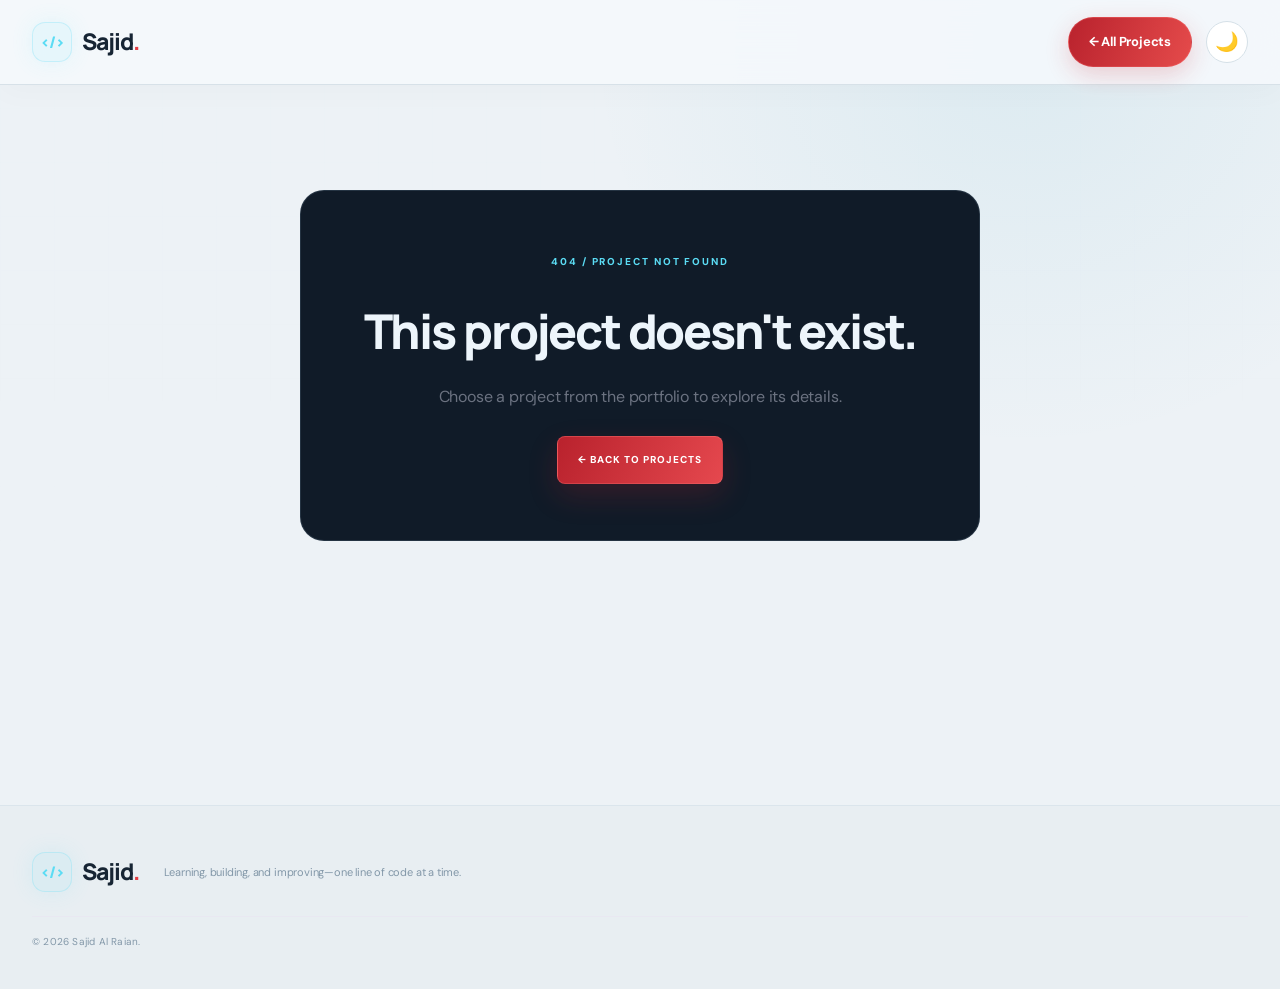
==== commit f9ffec38: "Apply cinematic theme to project detail page" ====
--- a/project.html
+++ b/project.html
@@ -49,6 +49,7 @@
     </script>
 
     <link rel="stylesheet" href="styles.css" />
+    <link rel="stylesheet" href="marvel-theme.css" />
   </head>
 
   <body>
--- a/styles.css
+++ b/styles.css
@@ -1646,4 +1646,575 @@
   html[data-theme="dark"] .nav-links a {
     color: #e2e8f0 !important;
   }
-}+}
+
+/* =========================================
+   MODERN PORTFOLIO REFRESH — NOV 2026
+   Visual refinement layer; keeps existing
+   HTML structure and interactions intact.
+========================================= */
+:root {
+  --blue: #635bff;
+  --blue-dark: #4f46e5;
+  --ink: #111827;
+  --muted: #667085;
+  --line: #e7e9f2;
+  --pale: #f7f7fc;
+  --shadow: 0 24px 70px rgba(35, 30, 90, .09);
+}
+body {
+  font-family: "DM Sans", sans-serif;
+  letter-spacing: -.012em;
+  background: #fcfcff;
+}
+h1,h2,h3,.brand { letter-spacing: -.045em; }
+.container { width: min(1180px, calc(100% - 56px)); }
+.header {
+  background: rgba(252,252,255,.82);
+  border-bottom-color: rgba(226,228,240,.72);
+  box-shadow: 0 8px 30px rgba(20,24,60,.025);
+}
+.nav { height: 82px; }
+.brand { font-size: 22px; }
+.brand-mark {
+  display:grid; place-items:center; width:38px; height:38px;
+  border-radius:12px; background:#eeedff; font-size:17px;
+}
+.nav-links { gap:22px; }
+.nav-links a { font-size:12px; letter-spacing:.01em; }
+.nav-links a.active { color:var(--blue); }
+.nav-cta {
+  border-radius:999px; padding:12px 19px;
+  background:linear-gradient(135deg,#635bff,#8b5cf6);
+  box-shadow:0 8px 22px rgba(99,91,255,.2);
+}
+.section { padding:112px 0; }
+.hero {
+  padding:88px 0 34px;
+  background:
+    radial-gradient(ellipse at 82% 36%,rgba(128,116,255,.14),transparent 39%),
+    radial-gradient(ellipse at 12% 4%,rgba(56,189,248,.09),transparent 34%),
+    linear-gradient(180deg,#fcfcff,#f8f9ff);
+}
+.hero-grid { min-height:500px; gap:72px; }
+.eyebrow,.section-kicker {
+  letter-spacing:.16em; font-size:10px;
+}
+.eyebrow {
+  padding:9px 13px; width:max-content; max-width:100%;
+  border:1px solid #e6e4ff; border-radius:999px;
+  background:rgba(255,255,255,.72);
+}
+.hero h1 {
+  font-size:clamp(54px,7vw,88px);
+  letter-spacing:-.075em; line-height:.99;
+}
+.gradient-text {
+  background:linear-gradient(100deg,#635bff 8%,#a855f7 58%,#0ea5e9);
+  -webkit-background-clip:text; background-clip:text; color:transparent;
+}
+.hero h2 { font-size:21px; letter-spacing:-.035em; }
+.hero-intro { font-size:16px; max-width:530px; }
+.btn {
+  min-height:46px; border-radius:999px; padding:13px 21px;
+  font-size:12px; letter-spacing:.005em;
+}
+.btn-primary {
+  background:linear-gradient(135deg,#635bff,#8b5cf6);
+  box-shadow:0 10px 25px rgba(99,91,255,.2);
+}
+.btn-primary:hover { background:linear-gradient(135deg,#5148e8,#7c3aed); }
+.btn-outline {
+  background:rgba(255,255,255,.8); border-color:#dfe1ef;
+}
+.social-row>a {
+  border-radius:50%; width:38px; height:38px;
+  background:rgba(255,255,255,.8);
+}
+.photo-frame {
+  width:min(340px,78%); height:400px; border:7px solid rgba(255,255,255,.9);
+  border-radius:180px 180px 34px 34px;
+  box-shadow:0 28px 90px rgba(61,66,150,.18);
+}
+.orbit { border-color:#d9d7ff; }
+.floating-card {
+  border-radius:16px; padding:14px 17px;
+  box-shadow:0 18px 45px rgba(37,40,90,.1);
+}
+.hero-bottom { color:#98a0b5; }
+.section-heading h2,.contact-copy h2 {
+  font-size:clamp(38px,4.4vw,54px); letter-spacing:-.065em;
+}
+.about-section { border-top:1px solid #f0f0f7; }
+.about-grid { gap:100px; }
+.about-text .lead { color:#26304a; font-size:19px; }
+.traits {
+  border:1px solid #ecebfa; border-radius:24px;
+  background:linear-gradient(145deg,#f8f8ff,#f2f5ff);
+  padding:30px;
+}
+.trait { gap:17px; }
+.trait-icon,.skill-icon {
+  border-radius:14px; background:#eeedff; color:#635bff;
+}
+.skills-section,.projects-section { background:#f7f7fc; }
+.skills-grid { gap:18px; }
+.skill-card {
+  border-radius:20px; padding:25px; min-height:185px;
+  border-color:#ececf5; box-shadow:0 8px 30px rgba(30,35,80,.025);
+}
+.skill-card:hover,.project-card:hover {
+  transform:translateY(-6px);
+  box-shadow:0 22px 55px rgba(40,42,100,.1);
+}
+.chips span,.project-tags span {
+  border-radius:999px; padding:6px 10px;
+  background:#f4f3ff; border-color:#e9e7ff; color:#5b58a3;
+}
+.timeline-card {
+  border-radius:20px; padding:30px 28px 28px 34px;
+  box-shadow:0 8px 30px rgba(30,35,80,.025);
+}
+.projects-heading { align-items:end; }
+.projects-grid { grid-template-columns:repeat(2,minmax(0,1fr)); gap:24px; }
+.project-card {
+  border-radius:22px; border-color:#e9e9f3;
+  box-shadow:0 8px 30px rgba(30,35,80,.035);
+}
+.project-preview { aspect-ratio:16/9; background:#f0efff; }
+.project-preview img { object-position:top center; }
+.project-content { padding:25px 26px 27px; }
+.project-content h3 { font-size:23px; letter-spacing:-.05em; }
+.project-content p { font-size:13px; min-height:48px; }
+.project-meta { letter-spacing:.14em; }
+.project-buttons { gap:9px; }
+.project-buttons .btn { min-height:40px; padding:10px 15px; }
+.project-buttons .text-link { width:100%; margin-top:5px; }
+.resume-card {
+  border-radius:28px; padding:clamp(30px,5vw,58px);
+  background:
+    radial-gradient(circle at 90% 10%,rgba(139,92,246,.12),transparent 35%),
+    linear-gradient(135deg,#f5f4ff,#fff 70%);
+  border-color:#e8e6fb;
+}
+.contact-grid { gap:100px; }
+.contact-form {
+  border-radius:24px; padding:34px;
+  background:#fff; box-shadow:0 20px 60px rgba(35,38,90,.07);
+}
+.contact-form input,.contact-form textarea {
+  border-radius:12px; padding:14px 15px; background:#fafaff;
+}
+.footer { background:#f7f7fc; }
+.footer-inner { padding-top:8px; }
+.project-detail-page { padding-top:48px; }
+.detail-hero { border-radius:28px; }
+.detail-block,.aside-card { border-radius:20px; }
+.theme-toggle { border-radius:50%; }
+a,button { -webkit-tap-highlight-color:transparent; }
+::selection { background:rgba(99,91,255,.18); color:inherit; }
+
+@media (max-width:1000px) {
+  .nav-links { gap:12px; }
+  .nav-links a { font-size:11px; }
+  .hero-grid { gap:35px; }
+  .about-grid,.contact-grid { gap:48px; }
+}
+@media (max-width:760px) {
+  .container { width:min(100% - 34px,560px); }
+  .section { padding:78px 0; }
+  .nav { height:70px; }
+  .nav-links { top:70px; border-radius:0 0 18px 18px; }
+  .hero { padding-top:48px; }
+  .hero-grid { gap:18px; }
+  .hero-visual { height:360px; }
+  .hero h1 { font-size:clamp(52px,13vw,68px); }
+  .projects-grid { grid-template-columns:1fr; max-width:520px; }
+  .project-content { padding:22px; }
+  .resume-card { grid-template-columns:1fr; gap:28px; }
+  .contact-grid { gap:38px; }
+}
+@media (max-width:420px) {
+  .container { width:calc(100% - 30px); }
+  .hero h1 { font-size:48px; }
+  .hero-visual { height:320px; }
+  .photo-frame { height:295px; width:225px; }
+  .section-heading h2,.contact-copy h2 { font-size:36px; }
+}
+html[data-theme="dark"] body { background:#090d1a; }
+html[data-theme="dark"] .header {
+  background:rgba(9,13,26,.88); border-color:#20263b;
+}
+html[data-theme="dark"] .brand-mark,
+html[data-theme="dark"] .trait-icon,
+html[data-theme="dark"] .skill-icon { background:#242044; color:#a5a0ff; }
+html[data-theme="dark"] .hero {
+  background:
+    radial-gradient(ellipse at 82% 36%,rgba(99,91,255,.18),transparent 40%),
+    radial-gradient(ellipse at 12% 4%,rgba(14,165,233,.08),transparent 34%),
+    linear-gradient(180deg,#090d1a,#0d1325) !important;
+}
+html[data-theme="dark"] .eyebrow {
+  background:rgba(22,27,48,.8); border-color:#2d3153; color:#b7b3ff;
+}
+html[data-theme="dark"] .gradient-text {
+  background:linear-gradient(100deg,#a5a0ff,#d8a4ff,#67d4f5);
+  -webkit-background-clip:text; background-clip:text; color:transparent !important;
+}
+html[data-theme="dark"] .about-section,
+html[data-theme="dark"] .skills-section,
+html[data-theme="dark"] .projects-section,
+html[data-theme="dark"] .footer { background:#0d1325 !important; }
+html[data-theme="dark"] .traits,
+html[data-theme="dark"] .skill-card,
+html[data-theme="dark"] .project-card,
+html[data-theme="dark"] .timeline-card,
+html[data-theme="dark"] .contact-form {
+  background:#141b30 !important; border-color:#29314b !important;
+}
+html[data-theme="dark"] .about-text .lead { color:#dbe3f5; }
+html[data-theme="dark"] .chips span,
+html[data-theme="dark"] .project-tags span {
+  background:#242044; border-color:#38345f; color:#c4c0ff;
+}
+html[data-theme="dark"] .btn-outline {
+  background:#151d32; border-color:#35405c; color:#e7eaf5;
+}
+html[data-theme="dark"] .social-row>a {
+  background:#151d32; border-color:#35405c; color:#dce3f5;
+}
+html[data-theme="dark"] .resume-card {
+  background:radial-gradient(circle at 90% 10%,rgba(139,92,246,.15),transparent 35%),#141b30 !important;
+  border-color:#29314b !important;
+}
+html[data-theme="dark"] .resume-content h2,
+html[data-theme="dark"] .resume-highlight strong { color:#f0f2ff !important; }
+html[data-theme="dark"] .contact-form input,
+html[data-theme="dark"] .contact-form textarea {
+  background:#0d1426; border-color:#303a55; color:#f1f4ff;
+}
+html[data-theme="dark"] .photo-frame { border-color:#202944; }
+html[data-theme="dark"] .floating-card {
+  background:#18223a; border-color:#303a55;
+}
+@media (prefers-reduced-motion:reduce) {
+  .photo-frame,.orbit-one,.orbit-two,.floating-card { animation:none !important; }
+}
+
+
+/* =====================================================
+   SIGNATURE REDESIGN — EDITORIAL / PREMIUM DEVELOPER UI
+   Final override layer. Existing content and behavior
+   remain unchanged.
+===================================================== */
+:root {
+  --blue:#6558f5;
+  --blue-dark:#5145df;
+  --ink:#17172b;
+  --muted:#73758b;
+  --line:#e9e8f2;
+  --pale:#f7f6fc;
+  --shadow:0 28px 80px rgba(30,25,80,.10);
+}
+body {
+  background:#fbfaff;
+  color:#17172b;
+  font-family:"DM Sans",sans-serif;
+}
+.container { width:min(1220px,calc(100% - 64px)); }
+.header {
+  background:rgba(251,250,255,.78);
+  backdrop-filter:blur(22px) saturate(160%);
+  border-bottom:1px solid rgba(226,224,240,.7);
+}
+.nav { height:84px; }
+.brand { font-size:23px; letter-spacing:-1.2px; }
+.brand-mark {
+  width:40px;height:40px;display:grid;place-items:center;
+  border-radius:13px;background:#eeecff;color:#6558f5;
+  font-size:16px;
+}
+.nav-links { gap:25px; }
+.nav-links a { font-size:12px; font-weight:700; color:#77778d; }
+.nav-links a.active,.nav-links a:hover { color:#6558f5; }
+.nav-actions { display:flex;align-items:center;gap:13px; }
+.nav-cta {
+  border-radius:999px;padding:13px 20px;
+  background:#17172b;box-shadow:0 8px 20px rgba(23,23,43,.12);
+}
+.nav-cta:hover { background:#6558f5; }
+.theme-toggle {
+  width:42px;height:42px;border-radius:50%;
+  background:#fff;border:1px solid #e8e6f1;
+}
+.hero {
+  position:relative;isolation:isolate;overflow:hidden;
+  padding:100px 0 42px;
+  background:
+    radial-gradient(ellipse at 78% 42%,rgba(117,101,255,.15),transparent 35%),
+    radial-gradient(ellipse at 8% 0%,rgba(49,191,220,.10),transparent 28%),
+    #fbfaff;
+}
+.hero:before {
+  content:"";position:absolute;inset:0;z-index:-1;pointer-events:none;
+  opacity:.24;
+  background-image:linear-gradient(rgba(99,91,180,.07) 1px,transparent 1px),linear-gradient(90deg,rgba(99,91,180,.07) 1px,transparent 1px);
+  background-size:54px 54px;
+  mask-image:linear-gradient(to bottom,black,transparent 88%);
+}
+.hero-grid { min-height:540px;grid-template-columns:1.1fr .9fr;gap:54px; }
+.hero-copy { position:relative;z-index:3; }
+.eyebrow {
+  width:max-content;max-width:100%;padding:9px 14px;
+  border:1px solid #e8e5ff;border-radius:999px;
+  background:rgba(255,255,255,.75);font-size:10px;
+  letter-spacing:.13em;color:#6258d9;
+}
+.status-dot { box-shadow:0 0 0 5px rgba(53,201,139,.12); }
+.hero h1 {
+  font-size:clamp(60px,7.5vw,100px);
+  line-height:.94;letter-spacing:-.085em;
+  margin:0 0 22px;
+}
+.gradient-text {
+  background:linear-gradient(100deg,#6558f5 0%,#a45cf5 52%,#16a6c5 100%);
+  -webkit-background-clip:text;background-clip:text;color:transparent;
+}
+.hero h2 {
+  font-size:clamp(19px,2vw,24px);
+  letter-spacing:-.045em;margin-bottom:13px;
+}
+.hero-intro { max-width:500px;font-size:16px;line-height:1.9;color:#73758b; }
+.hero-actions { gap:11px;margin:30px 0 25px; }
+.btn {
+  min-height:48px;padding:14px 22px;border-radius:12px;
+  font-size:12px;letter-spacing:.01em;
+}
+.btn-primary {
+  background:linear-gradient(120deg,#6558f5,#8b5cf6);
+  box-shadow:0 12px 28px rgba(101,88,245,.24);
+}
+.btn-primary:hover { box-shadow:0 16px 34px rgba(101,88,245,.3); }
+.btn-outline { background:rgba(255,255,255,.75);border-color:#e2e0ee; }
+.social-row { gap:9px; }
+.social-row>a {
+  width:38px;height:38px;border-radius:12px;
+  background:#fff;border-color:#e9e7f1;color:#383753;
+}
+.hero-visual { height:500px; }
+.photo-frame {
+  width:min(360px,78%);height:430px;
+  border:7px solid rgba(255,255,255,.9);
+  border-radius:190px 190px 36px 36px;
+  box-shadow:0 35px 100px rgba(53,45,125,.19);
+}
+.orbit-one { width:470px;height:340px;border-color:#d9d4ff; }
+.orbit-two { width:410px;height:390px;border-color:#d6eafa; }
+.floating-card {
+  padding:15px 18px;border-radius:17px;
+  border:1px solid rgba(235,233,248,.9);
+  box-shadow:0 18px 50px rgba(35,30,90,.12);
+}
+.card-code { left:-12px;top:78px; }
+.card-stack { right:-12px;bottom:55px; }
+.hero-bottom {
+  border-top:1px solid rgba(225,223,239,.8);
+  padding-top:20px;margin-top:52px;
+  color:#9292a6;font-size:9px;letter-spacing:.16em;
+}
+.section { padding:120px 0; }
+.section-heading { margin-bottom:46px; }
+.section-heading h2,.contact-copy h2 {
+  font-size:clamp(40px,5vw,62px);
+  line-height:1.06;letter-spacing:-.075em;
+}
+.section-kicker { font-size:10px;letter-spacing:.17em; }
+.section-heading p { font-size:14px;line-height:1.9; }
+.about-section { border-top:1px solid #eeedf5; }
+.about-grid { grid-template-columns:1.12fr .88fr;gap:110px; }
+.about-text .lead { font-size:20px;line-height:1.75;color:#30304a; }
+.about-text p { font-size:14px;line-height:2;color:#77778d; }
+.traits {
+  padding:34px;border-radius:26px;
+  background:linear-gradient(145deg,#f2f0ff,#f8fbff);
+  border:1px solid #e9e6fb;gap:27px;
+}
+.trait-icon,.skill-icon {
+  width:46px;height:46px;flex-basis:46px;border-radius:15px;
+  background:#e9e6ff;color:#6558f5;border:1px solid #e0dcff;
+}
+.trait h3 { font-size:15px; }
+.trait p { font-size:12px;line-height:1.8; }
+.skills-section,.projects-section { background:#f5f4fa; }
+.skills-grid { grid-template-columns:repeat(4,minmax(0,1fr));gap:16px; }
+.skill-card {
+  min-height:200px;padding:25px;border-radius:22px;
+  border-color:#e9e7f0;box-shadow:0 8px 28px rgba(30,25,70,.025);
+}
+.skill-card h3 { font-size:15px; }
+.chips span,.project-tags span {
+  border-radius:8px;background:#f0effb;color:#5d5a88;
+  border-color:#e8e6f5;font-size:10px;padding:6px 9px;
+}
+.timeline-grid { gap:28px; }
+.timeline-card {
+  padding:30px 28px 30px 34px;border-radius:22px;
+  border-color:#e9e7f0;background:#fff;
+  box-shadow:0 8px 28px rgba(30,25,70,.025);
+}
+.timeline-card h3 { font-size:18px; }
+.timeline-card p { font-size:13px;line-height:1.9; }
+.projects-heading { align-items:end; }
+.project-count { margin-bottom:54px; }
+.projects-grid { grid-template-columns:repeat(2,minmax(0,1fr));gap:26px; }
+.project-card {
+  border-radius:25px;border-color:#e8e6f0;
+  box-shadow:0 10px 34px rgba(30,25,70,.045);
+  transition:transform .3s cubic-bezier(.2,.8,.2,1),box-shadow .3s,border-color .3s;
+}
+.project-card:hover {
+  transform:translateY(-8px);
+  box-shadow:0 28px 65px rgba(30,25,70,.12);
+  border-color:#d8d3ff;
+}
+.project-preview {
+  border-radius:0;aspect-ratio:16/9;background:#eeedfa;
+}
+.project-preview img { transition:transform .6s cubic-bezier(.2,.8,.2,1); }
+.project-card:hover .project-preview img { transform:scale(1.055); }
+.project-content { padding:27px 29px 30px; }
+.project-meta { font-size:9px;letter-spacing:.16em; }
+.project-content h3 { font-size:25px;letter-spacing:-.06em;margin:14px 0 9px; }
+.project-content p { font-size:13px;line-height:1.85;min-height:48px; }
+.project-buttons { gap:9px;margin-top:21px; }
+.project-buttons .btn { min-height:42px;padding:11px 16px;border-radius:10px; }
+.project-buttons .text-link { width:100%;margin-top:4px; }
+.resume-card {
+  border-radius:30px;padding:clamp(34px,6vw,68px);
+  background:radial-gradient(circle at 90% 10%,rgba(139,92,246,.14),transparent 36%),linear-gradient(135deg,#f0efff,#fff 72%);
+  border-color:#e6e2fb;
+}
+.resume-content h2 { letter-spacing:-.07em; }
+.resume-paper { transform:rotate(2deg);box-shadow:0 30px 80px rgba(48,40,110,.15); }
+.contact-grid { gap:110px; }
+.contact-form {
+  border-radius:25px;padding:36px;
+  background:#fff;border-color:#e9e7f0;
+  box-shadow:0 24px 70px rgba(30,25,70,.075);
+}
+.contact-form h3 { font-size:24px;letter-spacing:-.055em; }
+.contact-form input,.contact-form textarea {
+  border-radius:12px;padding:14px 15px;background:#faf9ff;
+  border-color:#e8e6f1;font-size:13px;
+}
+.contact-form label { font-size:11px;letter-spacing:.02em; }
+.footer { background:#f5f4fa;padding:38px 0; }
+.footer-inner>small { letter-spacing:.02em; }
+.project-detail-page { padding-top:55px; }
+.detail-hero { border-radius:30px; }
+.detail-block,.aside-card { border-radius:22px; }
+.detail-bottom-cta { border-radius:28px; }
+::selection { background:rgba(101,88,245,.2);color:#242044; }
+
+@media(max-width:1000px) {
+  .container { width:min(100% - 44px,900px); }
+  .nav-links { gap:12px; }
+  .nav-links a { font-size:11px; }
+  .hero-grid { gap:24px; }
+  .about-grid,.contact-grid { gap:50px; }
+  .skills-grid { grid-template-columns:repeat(2,minmax(0,1fr)); }
+}
+@media(max-width:760px) {
+  .container { width:min(100% - 34px,560px); }
+  .nav { height:70px; }
+  .nav-links { top:70px; }
+  .nav-actions { gap:7px; }
+  .theme-toggle { width:39px;height:39px; }
+  .hero { padding:45px 0 25px; }
+  .hero-grid { grid-template-columns:1fr;gap:10px; }
+  .hero-visual { height:355px;grid-row:1; }
+  .hero-copy { grid-row:2; }
+  .hero h1 { font-size:clamp(54px,13vw,72px); }
+  .hero-intro { font-size:15px; }
+  .photo-frame { width:250px;height:315px; }
+  .orbit-one { width:340px;height:250px; }
+  .orbit-two { width:300px;height:290px; }
+  .card-code { left:0;top:45px; }
+  .card-stack { right:0;bottom:35px; }
+  .hero-bottom { margin-top:32px; }
+  .section { padding:82px 0; }
+  .about-grid,.timeline-grid,.contact-grid { grid-template-columns:1fr;gap:30px; }
+  .skills-grid { grid-template-columns:repeat(2,minmax(0,1fr)); }
+  .projects-grid { grid-template-columns:1fr;max-width:540px;margin:auto; }
+  .project-content { padding:23px; }
+  .project-content p { min-height:0; }
+  .resume-card { grid-template-columns:1fr;gap:30px; }
+  .contact-form { padding:25px; }
+}
+@media(max-width:420px) {
+  .container { width:calc(100% - 30px); }
+  .hero h1 { font-size:49px; }
+  .hero-visual { height:320px; }
+  .photo-frame { width:220px;height:285px; }
+  .floating-card { padding:10px 12px; }
+  .floating-card strong { font-size:10px; }
+  .floating-card small { font-size:9px; }
+  .skills-grid { grid-template-columns:1fr; }
+  .section-heading h2,.contact-copy h2 { font-size:37px; }
+  .project-count { display:none; }
+}
+html[data-theme="dark"] body { background:#090a14;color:#eff0ff; }
+html[data-theme="dark"] .header { background:rgba(9,10,20,.82);border-color:#24243a; }
+html[data-theme="dark"] .hero {
+  background:radial-gradient(ellipse at 78% 42%,rgba(117,101,255,.19),transparent 36%),radial-gradient(ellipse at 8% 0%,rgba(49,191,220,.07),transparent 28%),#090a14 !important;
+}
+html[data-theme="dark"] .hero:before { opacity:.12; }
+html[data-theme="dark"] .eyebrow { background:#17162a;border-color:#302c55;color:#bcb6ff; }
+html[data-theme="dark"] .gradient-text {
+  background:linear-gradient(100deg,#a9a1ff,#d6a2ff,#75d9ed);
+  -webkit-background-clip:text;background-clip:text;color:transparent !important;
+}
+html[data-theme="dark"] .hero-intro,html[data-theme="dark"] .about-text p,
+html[data-theme="dark"] .section-heading p { color:#a5a6bd; }
+html[data-theme="dark"] .about-text .lead { color:#e3e3f5; }
+html[data-theme="dark"] .about-section { border-color:#222238; }
+html[data-theme="dark"] .skills-section,
+html[data-theme="dark"] .projects-section,
+html[data-theme="dark"] .footer { background:#0e1020 !important; }
+html[data-theme="dark"] .traits,
+html[data-theme="dark"] .skill-card,
+html[data-theme="dark"] .timeline-card,
+html[data-theme="dark"] .project-card,
+html[data-theme="dark"] .contact-form {
+  background:#15172a !important;border-color:#292b43 !important;color:#eff0ff;
+}
+html[data-theme="dark"] .trait-icon,html[data-theme="dark"] .skill-icon,
+html[data-theme="dark"] .resume-icon { background:#282448;color:#bcb6ff;border-color:#39345e; }
+html[data-theme="dark"] .chips span,html[data-theme="dark"] .project-tags span {
+  background:#25233e;color:#c9c5ff;border-color:#393653;
+}
+html[data-theme="dark"] .timeline-card p,
+html[data-theme="dark"] .project-content p,
+html[data-theme="dark"] .trait p { color:#a5a6bd; }
+html[data-theme="dark"] .project-preview { background:#1a1c32; }
+html[data-theme="dark"] .resume-card {
+  background:radial-gradient(circle at 90% 10%,rgba(139,92,246,.16),transparent 36%),#15172a !important;
+  border-color:#292b43 !important;
+}
+html[data-theme="dark"] .resume-content h2,
+html[data-theme="dark"] .resume-highlight strong { color:#eff0ff !important; }
+html[data-theme="dark"] .resume-content>p,
+html[data-theme="dark"] .resume-highlight small { color:#a5a6bd !important; }
+html[data-theme="dark"] .contact-form input,
+html[data-theme="dark"] .contact-form textarea {
+  background:#0e1020;color:#eff0ff;border-color:#30324d;
+}
+html[data-theme="dark"] .btn-outline { background:#17192d;color:#eff0ff;border-color:#373953; }
+html[data-theme="dark"] .social-row>a,
+html[data-theme="dark"] .theme-toggle { background:#17192d;color:#e9e9ff;border-color:#343650; }
+html[data-theme="dark"] .floating-card { background:#191b30;border-color:#343650;color:#eff0ff; }
+html[data-theme="dark"] .floating-card strong { color:#eff0ff; }
+html[data-theme="dark"] .footer-inner>small { border-color:#292b43; }
+@media(prefers-reduced-motion:reduce) {
+  .project-card,.project-preview img,.photo-frame,.orbit-one,.orbit-two,.floating-card { animation:none !important;transition:none !important; }
+}
--- a/marvel-theme.css
+++ b/marvel-theme.css
@@ -0,0 +1,244 @@
+/* =========================================================
+   MARVEL-INSPIRED CINEMATIC THEME
+   Original fan-inspired visual treatment; no Marvel logos/assets.
+   ========================================================= */
+:root {
+  --m-bg:#070b13;
+  --m-panel:#0d1420;
+  --m-panel-2:#111d2b;
+  --m-line:rgba(151,181,205,.16);
+  --m-text:#edf5fb;
+  --m-muted:#9aabba;
+  --m-red:#e43d43;
+  --m-cyan:#5bdcf4;
+  --m-gold:#e7b85c;
+  --m-shadow:0 24px 70px rgba(0,0,0,.34);
+}
+html { scroll-behavior:smooth; scroll-padding-top:100px; }
+body {
+  color:var(--m-text);
+  background:
+    radial-gradient(ellipse at 14% 5%,rgba(31,103,139,.13),transparent 32%),
+    radial-gradient(ellipse at 88% 16%,rgba(177,37,46,.10),transparent 30%),
+    var(--m-bg);
+  font-family:"DM Sans",sans-serif;
+}
+body:before {
+  content:"";position:fixed;inset:0;z-index:-1;pointer-events:none;
+  opacity:.16;
+  background-image:linear-gradient(rgba(116,171,199,.08) 1px,transparent 1px),linear-gradient(90deg,rgba(116,171,199,.08) 1px,transparent 1px);
+  background-size:54px 54px;
+  mask-image:linear-gradient(to bottom,black,transparent 85%);
+}
+.header {
+  background:rgba(7,11,19,.82)!important;
+  border-bottom:1px solid var(--m-line)!important;
+  backdrop-filter:blur(22px);
+}
+.nav { min-height:78px; }
+.brand { color:#f4f8fc!important;letter-spacing:-.04em; }
+.brand-mark {
+  color:var(--m-cyan)!important;
+  background:rgba(91,220,244,.09)!important;
+  border:1px solid rgba(91,220,244,.25);
+  box-shadow:0 0 22px rgba(91,220,244,.12);
+}
+.brand-dot { color:var(--m-red)!important; }
+.nav-links a { color:#a9bac9!important; }
+.nav-links a:hover,.nav-links a.active { color:#fff!important; }
+.nav-links a.active:after { background:var(--m-red)!important; }
+.nav-cta {
+  color:#fff!important;background:linear-gradient(110deg,#b9222d,#e54b4b)!important;
+  border:1px solid rgba(255,120,120,.3);
+  box-shadow:0 8px 24px rgba(196,35,45,.2);
+}
+.theme-toggle,.menu-toggle {
+  color:#eaf6fb!important;background:#111c29!important;border:1px solid var(--m-line)!important;
+}
+.hero {
+  position:relative;overflow:hidden;
+  background:
+    radial-gradient(ellipse at 78% 45%,rgba(25,147,181,.16),transparent 28%),
+    radial-gradient(ellipse at 10% 15%,rgba(195,41,51,.13),transparent 32%),
+    transparent!important;
+}
+.hero:after {
+  content:"";position:absolute;right:-180px;top:40px;width:520px;height:520px;border-radius:50%;
+  border:1px solid rgba(91,220,244,.09);box-shadow:0 0 0 32px rgba(91,220,244,.018),0 0 0 70px rgba(91,220,244,.014);
+  pointer-events:none;
+}
+.eyebrow,.section-kicker {
+  color:var(--m-cyan)!important;letter-spacing:.19em!important;
+}
+.eyebrow {
+  background:rgba(91,220,244,.07)!important;border:1px solid rgba(91,220,244,.2)!important;
+}
+.status-dot { background:var(--m-red)!important;box-shadow:0 0 14px var(--m-red); }
+.hero h1 { color:#f3f7fb!important;text-shadow:0 8px 45px rgba(0,0,0,.35); }
+.hero h2 { color:#b7c6d3!important;letter-spacing:.015em; }
+.gradient-text {
+  background:linear-gradient(105deg,#fff 5%,#7de6f5 43%,#e7b85c 78%,#ed6567);
+  -webkit-background-clip:text;background-clip:text;color:transparent!important;
+}
+.hero-intro,.section-heading p,.about-text p,.trait p,.timeline-card p,.project-content p,.contact-copy>p {
+  color:var(--m-muted)!important;
+}
+.btn { border-radius:8px!important;text-transform:uppercase;font-size:10px!important;font-weight:800!important;letter-spacing:.1em!important; }
+.btn-primary {
+  color:#fff!important;background:linear-gradient(115deg,#b9222d,#e5484e)!important;
+  border:1px solid rgba(255,126,126,.32)!important;box-shadow:0 12px 30px rgba(193,35,47,.2)!important;
+}
+.btn-primary:hover { transform:translateY(-3px);box-shadow:0 16px 36px rgba(193,35,47,.32)!important; }
+.btn-outline {
+  color:#dceaf3!important;background:rgba(13,25,38,.72)!important;border:1px solid rgba(130,170,195,.28)!important;
+}
+.btn-outline:hover { border-color:var(--m-cyan)!important;color:#fff!important;background:rgba(31,91,112,.18)!important; }
+.social-row>a {
+  color:var(--m-cyan)!important;background:#0d1723!important;border:1px solid var(--m-line)!important;
+}
+.social-caption,.hero-bottom { color:#73899b!important; }
+.hero-bottom { border-color:var(--m-line)!important; }
+.hero-visual { isolation:isolate; }
+.photo-frame {
+  position:relative;border:1px solid rgba(91,220,244,.65)!important;
+  border-radius:48% 48% 22px 22px!important;
+  background:linear-gradient(145deg,rgba(91,220,244,.18),rgba(184,42,51,.18))!important;
+  box-shadow:0 0 0 9px rgba(91,220,244,.045),0 0 55px rgba(40,190,222,.18),0 35px 90px rgba(0,0,0,.55)!important;
+}
+.photo-frame:before {
+  content:"";position:absolute;inset:-18px;border-radius:inherit;border:1px solid rgba(91,220,244,.23);
+  box-shadow:0 0 30px rgba(91,220,244,.08);pointer-events:none;
+}
+.photo-frame:after {
+  content:"";position:absolute;inset:18px;border-radius:inherit;border:1px dashed rgba(231,184,92,.35);pointer-events:none;
+}
+.orbit-one,.orbit-two { border-color:rgba(91,220,244,.22)!important; }
+.orbit-one { animation:m-orbit 24s linear infinite; }
+.orbit-two { border-color:rgba(228,61,67,.22)!important;animation:m-orbit 32s linear infinite reverse; }
+@keyframes m-orbit { to { transform:translate(-50%,-50%) rotate(360deg); } }
+.floating-card {
+  color:#edf5fb!important;background:rgba(12,24,37,.91)!important;
+  border:1px solid rgba(91,220,244,.24)!important;border-radius:10px!important;
+  box-shadow:var(--m-shadow),0 0 24px rgba(91,220,244,.07)!important;backdrop-filter:blur(16px);
+}
+.floating-card strong { color:#fff!important; }
+.floating-card small { color:#91a9ba!important; }
+.mini-icon,.stack-badge { color:var(--m-cyan)!important;background:rgba(91,220,244,.1)!important; }
+.section { position:relative; }
+.section-heading h2,.contact-copy h2 { color:#f0f5fa!important; }
+.about-section { border-color:var(--m-line)!important; }
+.traits,.skill-card,.timeline-card,.project-card,.contact-form,.aside-card,.detail-block {
+  color:var(--m-text)!important;background:linear-gradient(145deg,rgba(18,31,46,.96),rgba(10,18,29,.96))!important;
+  border:1px solid var(--m-line)!important;box-shadow:0 16px 50px rgba(0,0,0,.2)!important;
+}
+.traits { border-left:2px solid var(--m-red)!important; }
+.trait-icon,.skill-icon {
+  color:var(--m-cyan)!important;background:rgba(91,220,244,.08)!important;
+  border:1px solid rgba(91,220,244,.18)!important;border-radius:10px!important;
+}
+.trait h3,.skill-card h3,.timeline-card h3,.project-content h3,.contact-form h3 { color:#f3f7fb!important; }
+.skill-card { transition:transform .25s,border-color .25s,box-shadow .25s; }
+.skill-card:hover { transform:translateY(-5px);border-color:rgba(91,220,244,.42)!important;box-shadow:0 20px 45px rgba(0,0,0,.32),0 0 22px rgba(91,220,244,.06)!important; }
+.skills-section,.projects-section,.footer { background:rgba(9,15,24,.76)!important; }
+.chips span,.project-tags span,.tag {
+  color:#b9eaf1!important;background:rgba(91,220,244,.07)!important;
+  border:1px solid rgba(91,220,244,.16)!important;border-radius:5px!important;
+}
+.skills-note { color:#8297a8!important; }
+.timeline-card { position:relative; }
+.timeline-dot { background:var(--m-red)!important;box-shadow:0 0 12px rgba(228,61,67,.55); }
+.timeline-date,.project-meta { color:var(--m-gold)!important;letter-spacing:.16em!important; }
+.column-title { color:#dceaf3!important; }
+.project-count { color:#90a6b7!important; }
+.project-card {
+  overflow:hidden;border-radius:12px!important;
+  transition:transform .3s,border-color .3s,box-shadow .3s!important;
+}
+.project-card:hover {
+  transform:translateY(-7px)!important;border-color:rgba(91,220,244,.4)!important;
+  box-shadow:0 28px 65px rgba(0,0,0,.4),0 0 28px rgba(91,220,244,.06)!important;
+}
+.project-preview { background:#08111c!important; }
+.project-preview:after {
+  content:"";position:absolute;inset:0;pointer-events:none;
+  background:linear-gradient(180deg,transparent 55%,rgba(4,9,16,.35));
+}
+.project-content { background:transparent!important; }
+.project-content h3 { letter-spacing:-.04em!important; }
+.project-buttons .text-link,.text-link { color:var(--m-cyan)!important; }
+.project-buttons .text-link:hover,.text-link:hover { color:#fff!important; }
+.resume-card {
+  color:var(--m-text)!important;
+  background:radial-gradient(circle at 78% 42%,rgba(91,220,244,.12),transparent 32%),linear-gradient(125deg,#111c2a,#0b121d 70%)!important;
+  border:1px solid rgba(91,220,244,.2)!important;border-radius:14px!important;
+  box-shadow:var(--m-shadow)!important;
+}
+.resume-content h2,.resume-highlight strong { color:#f0f5fa!important; }
+.resume-content>p,.resume-highlight small { color:var(--m-muted)!important; }
+.resume-paper { filter:drop-shadow(0 25px 35px rgba(0,0,0,.45)); }
+.contact-detail {
+  background:rgba(15,27,41,.72)!important;border:1px solid var(--m-line)!important;border-radius:9px!important;
+}
+.contact-detail strong { color:#eaf2f8!important; }
+.contact-detail small { color:var(--m-cyan)!important; }
+.contact-icon { color:var(--m-cyan)!important; }
+.contact-form input,.contact-form textarea {
+  color:#edf5fb!important;background:#080f19!important;border:1px solid rgba(142,174,195,.2)!important;border-radius:7px!important;
+}
+.contact-form input:focus,.contact-form textarea:focus { outline:1px solid var(--m-cyan);border-color:var(--m-cyan)!important; }
+.contact-form label { color:#a8bdcc!important; }
+.footer { border-top:1px solid var(--m-line)!important; }
+.footer p,.footer small { color:#8297a8!important; }
+.project-detail-page { color:var(--m-text)!important; }
+.project-breadcrumb { color:#8198a9!important; }
+.project-breadcrumb a { color:var(--m-cyan)!important; }
+.detail-hero,.detail-bottom-cta {
+  color:var(--m-text)!important;
+  background:radial-gradient(circle at 85% 20%,rgba(91,220,244,.12),transparent 30%),linear-gradient(135deg,#101c2a,#0a111c)!important;
+  border:1px solid var(--m-line)!important;box-shadow:var(--m-shadow)!important;
+}
+.detail-hero h1,.detail-block h2,.aside-card h3,.detail-bottom-cta h2 { color:#f3f7fb!important; }
+.detail-summary,.detail-block p,.aside-card p,.detail-bottom-cta p { color:var(--m-muted)!important; }
+.detail-preview-frame { border:1px solid rgba(91,220,244,.23)!important;background:#070d16!important; }
+.preview-toolbar { background:#101b28!important;border-color:var(--m-line)!important; }
+.preview-toolbar-label { color:var(--m-cyan)!important; }
+.aside-blue { background:linear-gradient(145deg,#102c3b,#111a29)!important; }
+.aside-divider { background:var(--m-line)!important; }
+.project-error { background:#101b28!important;color:var(--m-text)!important;border:1px solid var(--m-line)!important; }
+html[data-theme="light"] body {
+  color:#182432;
+  background:radial-gradient(ellipse at 80% 5%,rgba(28,149,181,.08),transparent 30%),#edf2f6;
+}
+html[data-theme="light"] body:before { opacity:.10; }
+html[data-theme="light"] .header { background:rgba(245,249,252,.88)!important;border-color:#d7e1e8!important; }
+html[data-theme="light"] .brand { color:#172534!important; }
+html[data-theme="light"] .nav-links a { color:#526474!important; }
+html[data-theme="light"] .nav-links a:hover,html[data-theme="light"] .nav-links a.active { color:#172534!important; }
+html[data-theme="light"] .hero h1,html[data-theme="light"] .section-heading h2,html[data-theme="light"] .contact-copy h2 { color:#172534!important; }
+html[data-theme="light"] .hero h2 { color:#526474!important; }
+html[data-theme="light"] .hero-intro,html[data-theme="light"] .section-heading p,html[data-theme="light"] .about-text p,html[data-theme="light"] .trait p,html[data-theme="light"] .timeline-card p,html[data-theme="light"] .project-content p,html[data-theme="light"] .contact-copy>p { color:#5d6d7b!important; }
+html[data-theme="light"] .traits,html[data-theme="light"] .skill-card,html[data-theme="light"] .timeline-card,html[data-theme="light"] .project-card,html[data-theme="light"] .contact-form,html[data-theme="light"] .aside-card,html[data-theme="light"] .detail-block {
+  color:#172534!important;background:linear-gradient(145deg,#fff,#f5f8fa)!important;border-color:#dce5eb!important;box-shadow:0 14px 38px rgba(24,45,62,.07)!important;
+}
+html[data-theme="light"] .trait h3,html[data-theme="light"] .skill-card h3,html[data-theme="light"] .timeline-card h3,html[data-theme="light"] .project-content h3,html[data-theme="light"] .contact-form h3,html[data-theme="light"] .detail-block h2,html[data-theme="light"] .aside-card h3 { color:#172534!important; }
+html[data-theme="light"] .skills-section,html[data-theme="light"] .projects-section,html[data-theme="light"] .footer { background:#e8eef2!important; }
+html[data-theme="light"] .resume-card,html[data-theme="light"] .detail-hero,html[data-theme="light"] .detail-bottom-cta { color:#172534!important;background:linear-gradient(125deg,#fff,#eaf3f7)!important;border-color:#d8e5eb!important; }
+html[data-theme="light"] .resume-content h2,html[data-theme="light"] .resume-highlight strong,html[data-theme="light"] .detail-hero h1,html[data-theme="light"] .detail-bottom-cta h2 { color:#172534!important; }
+html[data-theme="light"] .resume-content>p,html[data-theme="light"] .resume-highlight small,html[data-theme="light"] .detail-summary,html[data-theme="light"] .detail-block p,html[data-theme="light"] .aside-card p,html[data-theme="light"] .detail-bottom-cta p { color:#5d6d7b!important; }
+html[data-theme="light"] .contact-detail { background:#fff!important;border-color:#dce5eb!important; }
+html[data-theme="light"] .contact-detail strong { color:#172534!important; }
+html[data-theme="light"] .contact-form input,html[data-theme="light"] .contact-form textarea { color:#172534!important;background:#f7fafb!important;border-color:#dce5eb!important; }
+html[data-theme="light"] .btn-outline { color:#24394a!important;background:#fff!important;border-color:#cbd9e2!important; }
+html[data-theme="light"] .social-row>a,html[data-theme="light"] .theme-toggle { color:#24394a!important;background:#fff!important;border-color:#d5e0e7!important; }
+html[data-theme="light"] .floating-card { color:#172534!important;background:rgba(255,255,255,.94)!important;border-color:#cfe0e8!important; }
+html[data-theme="light"] .floating-card strong { color:#172534!important; }
+html[data-theme="light"] .project-breadcrumb { color:#627585!important; }
+html[data-theme="light"] .detail-preview-frame { background:#e5edf2!important; }
+@media(max-width:760px) {
+  .hero:after { width:300px;height:300px;right:-170px;top:20px; }
+  .floating-card { max-width:190px; }
+}
+@media(prefers-reduced-motion:reduce) {
+  .orbit-one,.orbit-two { animation:none!important; }
+  *,*:before,*:after { scroll-behavior:auto!important;transition-duration:.01ms!important; }
+}
